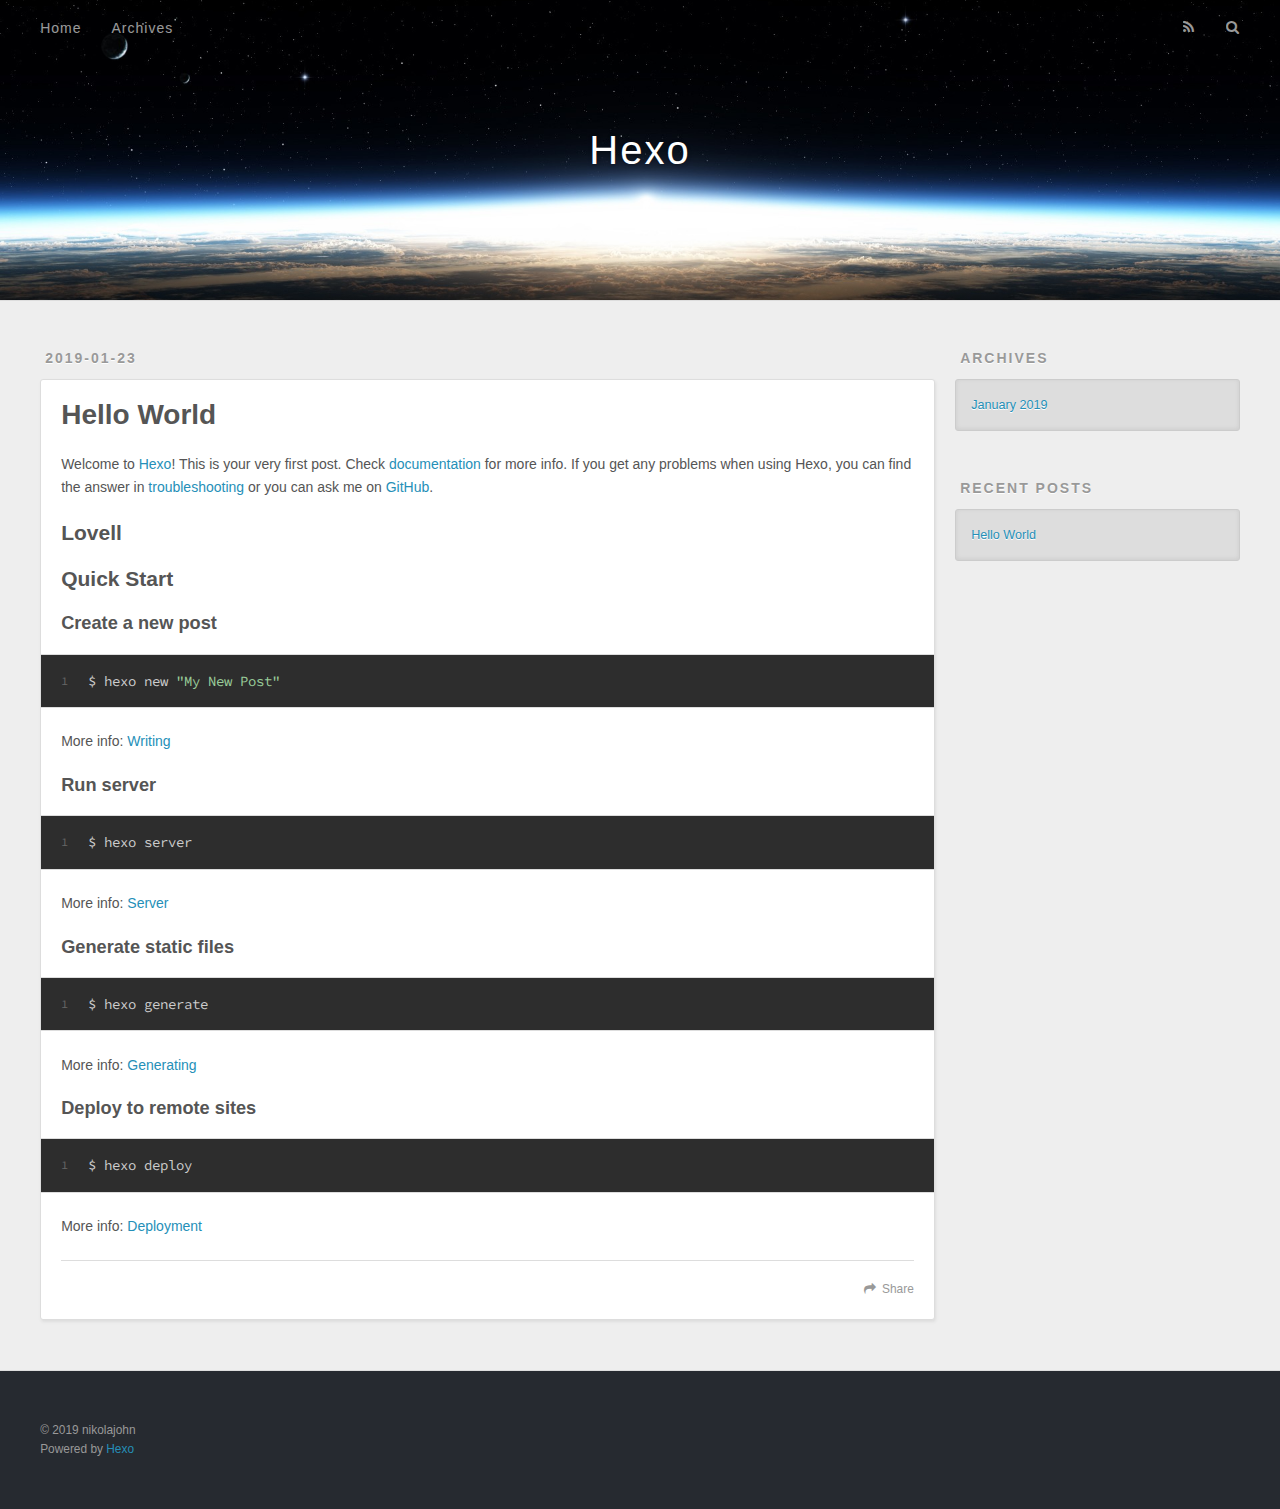
==== index.html @ e5c0f543 "Site updated: 2019-01-23 09:49:43" ====
<!DOCTYPE html>
<html>
<head><meta name="generator" content="Hexo 3.8.0">
  <meta charset="utf-8">
  

  
  <title>Hexo</title>
  <meta name="viewport" content="width=device-width, initial-scale=1, maximum-scale=1">
  <meta property="og:type" content="website">
<meta property="og:title" content="Hexo">
<meta property="og:url" content="http://nikolajohn.github.io/index.html">
<meta property="og:site_name" content="Hexo">
<meta property="og:locale" content="default">
<meta name="twitter:card" content="summary">
<meta name="twitter:title" content="Hexo">
  
    <link rel="alternate" href="/atom.xml" title="Hexo" type="application/atom+xml">
  
  
    <link rel="icon" href="/favicon.png">
  
  
    <link href="//fonts.googleapis.com/css?family=Source+Code+Pro" rel="stylesheet" type="text/css">
  
  <link rel="stylesheet" href="/css/style.css">
</head>
</html>
<body>
  <div id="container">
    <div id="wrap">
      <header id="header">
  <div id="banner"></div>
  <div id="header-outer" class="outer">
    <div id="header-title" class="inner">
      <h1 id="logo-wrap">
        <a href="/" id="logo">Hexo</a>
      </h1>
      
    </div>
    <div id="header-inner" class="inner">
      <nav id="main-nav">
        <a id="main-nav-toggle" class="nav-icon"></a>
        
          <a class="main-nav-link" href="/">Home</a>
        
          <a class="main-nav-link" href="/archives">Archives</a>
        
      </nav>
      <nav id="sub-nav">
        
          <a id="nav-rss-link" class="nav-icon" href="/atom.xml" title="RSS Feed"></a>
        
        <a id="nav-search-btn" class="nav-icon" title="Search"></a>
      </nav>
      <div id="search-form-wrap">
        <form action="//google.com/search" method="get" accept-charset="UTF-8" class="search-form"><input type="search" name="q" class="search-form-input" placeholder="Search"><button type="submit" class="search-form-submit">&#xF002;</button><input type="hidden" name="sitesearch" value="http://nikolajohn.github.io"></form>
      </div>
    </div>
  </div>
</header>
      <div class="outer">
        <section id="main">
  
    <article id="post-hello-world" class="article article-type-post" itemscope="" itemprop="blogPost">
  <div class="article-meta">
    <a href="/2019/01/23/hello-world/" class="article-date">
  <time datetime="2019-01-23T01:38:20.149Z" itemprop="datePublished">2019-01-23</time>
</a>
    
  </div>
  <div class="article-inner">
    
    
      <header class="article-header">
        
  
    <h1 itemprop="name">
      <a class="article-title" href="/2019/01/23/hello-world/">Hello World</a>
    </h1>
  

      </header>
    
    <div class="article-entry" itemprop="articleBody">
      
        <p>Welcome to <a href="https://hexo.io/" target="_blank" rel="noopener">Hexo</a>! This is your very first post. Check <a href="https://hexo.io/docs/" target="_blank" rel="noopener">documentation</a> for more info. If you get any problems when using Hexo, you can find the answer in <a href="https://hexo.io/docs/troubleshooting.html" target="_blank" rel="noopener">troubleshooting</a> or you can ask me on <a href="https://github.com/hexojs/hexo/issues" target="_blank" rel="noopener">GitHub</a>.</p>
<h2 id="Lovell"><a href="#Lovell" class="headerlink" title="Lovell"></a>Lovell</h2><h2 id="Quick-Start"><a href="#Quick-Start" class="headerlink" title="Quick Start"></a>Quick Start</h2><h3 id="Create-a-new-post"><a href="#Create-a-new-post" class="headerlink" title="Create a new post"></a>Create a new post</h3><figure class="highlight bash"><table><tr><td class="gutter"><pre><span class="line">1</span><br></pre></td><td class="code"><pre><span class="line">$ hexo new <span class="string">"My New Post"</span></span><br></pre></td></tr></table></figure>
<p>More info: <a href="https://hexo.io/docs/writing.html" target="_blank" rel="noopener">Writing</a></p>
<h3 id="Run-server"><a href="#Run-server" class="headerlink" title="Run server"></a>Run server</h3><figure class="highlight bash"><table><tr><td class="gutter"><pre><span class="line">1</span><br></pre></td><td class="code"><pre><span class="line">$ hexo server</span><br></pre></td></tr></table></figure>
<p>More info: <a href="https://hexo.io/docs/server.html" target="_blank" rel="noopener">Server</a></p>
<h3 id="Generate-static-files"><a href="#Generate-static-files" class="headerlink" title="Generate static files"></a>Generate static files</h3><figure class="highlight bash"><table><tr><td class="gutter"><pre><span class="line">1</span><br></pre></td><td class="code"><pre><span class="line">$ hexo generate</span><br></pre></td></tr></table></figure>
<p>More info: <a href="https://hexo.io/docs/generating.html" target="_blank" rel="noopener">Generating</a></p>
<h3 id="Deploy-to-remote-sites"><a href="#Deploy-to-remote-sites" class="headerlink" title="Deploy to remote sites"></a>Deploy to remote sites</h3><figure class="highlight bash"><table><tr><td class="gutter"><pre><span class="line">1</span><br></pre></td><td class="code"><pre><span class="line">$ hexo deploy</span><br></pre></td></tr></table></figure>
<p>More info: <a href="https://hexo.io/docs/deployment.html" target="_blank" rel="noopener">Deployment</a></p>

      
    </div>
    <footer class="article-footer">
      <a data-url="http://nikolajohn.github.io/2019/01/23/hello-world/" data-id="cjr8j3xph0000okriw67brr3j" class="article-share-link">Share</a>
      
      
    </footer>
  </div>
  
</article>


  


</section>
        
          <aside id="sidebar">
  
    

  
    

  
    
  
    
  <div class="widget-wrap">
    <h3 class="widget-title">Archives</h3>
    <div class="widget">
      <ul class="archive-list"><li class="archive-list-item"><a class="archive-list-link" href="/archives/2019/01/">January 2019</a></li></ul>
    </div>
  </div>


  
    
  <div class="widget-wrap">
    <h3 class="widget-title">Recent Posts</h3>
    <div class="widget">
      <ul>
        
          <li>
            <a href="/2019/01/23/hello-world/">Hello World</a>
          </li>
        
      </ul>
    </div>
  </div>

  
</aside>
        
      </div>
      <footer id="footer">
  
  <div class="outer">
    <div id="footer-info" class="inner">
      &copy; 2019 nikolajohn<br>
      Powered by <a href="http://hexo.io/" target="_blank">Hexo</a>
    </div>
  </div>
</footer>
    </div>
    <nav id="mobile-nav">
  
    <a href="/" class="mobile-nav-link">Home</a>
  
    <a href="/archives" class="mobile-nav-link">Archives</a>
  
</nav>
    

<script src="//ajax.googleapis.com/ajax/libs/jquery/2.0.3/jquery.min.js"></script>


  <link rel="stylesheet" href="/fancybox/jquery.fancybox.css">
  <script src="/fancybox/jquery.fancybox.pack.js"></script>


<script src="/js/script.js"></script>



  </div>
</body>
</html>
---- css/style.css ----
body {
  width: 100%;
}
body:before,
body:after {
  content: "";
  display: table;
}
body:after {
  clear: both;
}
html,
body,
div,
span,
applet,
object,
iframe,
h1,
h2,
h3,
h4,
h5,
h6,
p,
blockquote,
pre,
a,
abbr,
acronym,
address,
big,
cite,
code,
del,
dfn,
em,
img,
ins,
kbd,
q,
s,
samp,
small,
strike,
strong,
sub,
sup,
tt,
var,
dl,
dt,
dd,
ol,
ul,
li,
fieldset,
form,
label,
legend,
table,
caption,
tbody,
tfoot,
thead,
tr,
th,
td {
  margin: 0;
  padding: 0;
  border: 0;
  outline: 0;
  font-weight: inherit;
  font-style: inherit;
  font-family: inherit;
  font-size: 100%;
  vertical-align: baseline;
}
body {
  line-height: 1;
  color: #000;
  background: #fff;
}
ol,
ul {
  list-style: none;
}
table {
  border-collapse: separate;
  border-spacing: 0;
  vertical-align: middle;
}
caption,
th,
td {
  text-align: left;
  font-weight: normal;
  vertical-align: middle;
}
a img {
  border: none;
}
input,
button {
  margin: 0;
  padding: 0;
}
input::-moz-focus-inner,
button::-moz-focus-inner {
  border: 0;
  padding: 0;
}
@font-face {
  font-family: FontAwesome;
  font-style: normal;
  font-weight: normal;
  src: url("fonts/fontawesome-webfont.eot?v=#4.0.3");
  src: url("fonts/fontawesome-webfont.eot?#iefix&v=#4.0.3") format("embedded-opentype"), url("fonts/fontawesome-webfont.woff?v=#4.0.3") format("woff"), url("fonts/fontawesome-webfont.ttf?v=#4.0.3") format("truetype"), url("fonts/fontawesome-webfont.svg#fontawesomeregular?v=#4.0.3") format("svg");
}
html,
body,
#container {
  height: 100%;
}
body {
  background: #eee;
  font: 14px -apple-system, BlinkMacSystemFont, "Segoe UI", "Roboto", "Oxygen", "Ubuntu", "Cantarell", "Fira Sans", "Droid Sans", "Helvetica Neue", sans-serif;
  -webkit-text-size-adjust: 100%;
}
.outer {
  max-width: 1220px;
  margin: 0 auto;
  padding: 0 20px;
}
.outer:before,
.outer:after {
  content: "";
  display: table;
}
.outer:after {
  clear: both;
}
.inner {
  display: inline;
  float: left;
  width: 98.33333333333333%;
  margin: 0 0.833333333333333%;
}
.left,
.alignleft {
  float: left;
}
.right,
.alignright {
  float: right;
}
.clear {
  clear: both;
}
#container {
  position: relative;
}
.mobile-nav-on {
  overflow: hidden;
}
#wrap {
  height: 100%;
  width: 100%;
  position: absolute;
  top: 0;
  left: 0;
  -webkit-transition: 0.2s ease-out;
  -moz-transition: 0.2s ease-out;
  -ms-transition: 0.2s ease-out;
  transition: 0.2s ease-out;
  z-index: 1;
  background: #eee;
}
.mobile-nav-on #wrap {
  left: 280px;
}
@media screen and (min-width: 768px) {
  #main {
    display: inline;
    float: left;
    width: 73.33333333333333%;
    margin: 0 0.833333333333333%;
  }
}
.article-date,
.article-category-link,
.archive-year,
.widget-title {
  text-decoration: none;
  text-transform: uppercase;
  letter-spacing: 2px;
  color: #999;
  margin-bottom: 1em;
  margin-left: 5px;
  line-height: 1em;
  text-shadow: 0 1px #fff;
  font-weight: bold;
}
.article-inner,
.archive-article-inner {
  background: #fff;
  -webkit-box-shadow: 1px 2px 3px #ddd;
  box-shadow: 1px 2px 3px #ddd;
  border: 1px solid #ddd;
  border-radius: 3px;
}
.article-entry h1,
.widget h1 {
  font-size: 2em;
}
.article-entry h2,
.widget h2 {
  font-size: 1.5em;
}
.article-entry h3,
.widget h3 {
  font-size: 1.3em;
}
.article-entry h4,
.widget h4 {
  font-size: 1.2em;
}
.article-entry h5,
.widget h5 {
  font-size: 1em;
}
.article-entry h6,
.widget h6 {
  font-size: 1em;
  color: #999;
}
.article-entry hr,
.widget hr {
  border: 1px dashed #ddd;
}
.article-entry strong,
.widget strong {
  font-weight: bold;
}
.article-entry em,
.widget em,
.article-entry cite,
.widget cite {
  font-style: italic;
}
.article-entry sup,
.widget sup,
.article-entry sub,
.widget sub {
  font-size: 0.75em;
  line-height: 0;
  position: relative;
  vertical-align: baseline;
}
.article-entry sup,
.widget sup {
  top: -0.5em;
}
.article-entry sub,
.widget sub {
  bottom: -0.2em;
}
.article-entry small,
.widget small {
  font-size: 0.85em;
}
.article-entry acronym,
.widget acronym,
.article-entry abbr,
.widget abbr {
  border-bottom: 1px dotted;
}
.article-entry ul,
.widget ul,
.article-entry ol,
.widget ol,
.article-entry dl,
.widget dl {
  margin: 0 20px;
  line-height: 1.6em;
}
.article-entry ul ul,
.widget ul ul,
.article-entry ol ul,
.widget ol ul,
.article-entry ul ol,
.widget ul ol,
.article-entry ol ol,
.widget ol ol {
  margin-top: 0;
  margin-bottom: 0;
}
.article-entry ul,
.widget ul {
  list-style: disc;
}
.article-entry ol,
.widget ol {
  list-style: decimal;
}
.article-entry dt,
.widget dt {
  font-weight: bold;
}
#header {
  height: 300px;
  position: relative;
  border-bottom: 1px solid #ddd;
}
#header:before,
#header:after {
  content: "";
  position: absolute;
  left: 0;
  right: 0;
  height: 40px;
}
#header:before {
  top: 0;
  background: -webkit-linear-gradient(rgba(0,0,0,0.2), transparent);
  background: -moz-linear-gradient(rgba(0,0,0,0.2), transparent);
  background: -ms-linear-gradient(rgba(0,0,0,0.2), transparent);
  background: linear-gradient(rgba(0,0,0,0.2), transparent);
}
#header:after {
  bottom: 0;
  background: -webkit-linear-gradient(transparent, rgba(0,0,0,0.2));
  background: -moz-linear-gradient(transparent, rgba(0,0,0,0.2));
  background: -ms-linear-gradient(transparent, rgba(0,0,0,0.2));
  background: linear-gradient(transparent, rgba(0,0,0,0.2));
}
#header-outer {
  height: 100%;
  position: relative;
}
#header-inner {
  position: relative;
  overflow: hidden;
}
#banner {
  position: absolute;
  top: 0;
  left: 0;
  width: 100%;
  height: 100%;
  background: url("images/banner.jpg") center #000;
  -webkit-background-size: cover;
  -moz-background-size: cover;
  background-size: cover;
  z-index: -1;
}
#header-title {
  text-align: center;
  height: 40px;
  position: absolute;
  top: 50%;
  left: 0;
  margin-top: -20px;
}
#logo,
#subtitle {
  text-decoration: none;
  color: #fff;
  font-weight: 300;
  text-shadow: 0 1px 4px rgba(0,0,0,0.3);
}
#logo {
  font-size: 40px;
  line-height: 40px;
  letter-spacing: 2px;
}
#subtitle {
  font-size: 16px;
  line-height: 16px;
  letter-spacing: 1px;
}
#subtitle-wrap {
  margin-top: 16px;
}
#main-nav {
  float: left;
  margin-left: -15px;
}
.nav-icon,
.main-nav-link {
  float: left;
  color: #fff;
  opacity: 0.6;
  text-decoration: none;
  text-shadow: 0 1px rgba(0,0,0,0.2);
  -webkit-transition: opacity 0.2s;
  -moz-transition: opacity 0.2s;
  -ms-transition: opacity 0.2s;
  transition: opacity 0.2s;
  display: block;
  padding: 20px 15px;
}
.nav-icon:hover,
.main-nav-link:hover {
  opacity: 1;
}
.nav-icon {
  font-family: FontAwesome;
  text-align: center;
  font-size: 14px;
  width: 14px;
  height: 14px;
  padding: 20px 15px;
  position: relative;
  cursor: pointer;
}
.main-nav-link {
  font-weight: 300;
  letter-spacing: 1px;
}
@media screen and (max-width: 479px) {
  .main-nav-link {
    display: none;
  }
}
#main-nav-toggle {
  display: none;
}
#main-nav-toggle:before {
  content: "\f0c9";
}
@media screen and (max-width: 479px) {
  #main-nav-toggle {
    display: block;
  }
}
#sub-nav {
  float: right;
  margin-right: -15px;
}
#nav-rss-link:before {
  content: "\f09e";
}
#nav-search-btn:before {
  content: "\f002";
}
#search-form-wrap {
  position: absolute;
  top: 15px;
  width: 150px;
  height: 30px;
  right: -150px;
  opacity: 0;
  -webkit-transition: 0.2s ease-out;
  -moz-transition: 0.2s ease-out;
  -ms-transition: 0.2s ease-out;
  transition: 0.2s ease-out;
}
#search-form-wrap.on {
  opacity: 1;
  right: 0;
}
@media screen and (max-width: 479px) {
  #search-form-wrap {
    width: 100%;
    right: -100%;
  }
}
.search-form {
  position: absolute;
  top: 0;
  left: 0;
  right: 0;
  background: #fff;
  padding: 5px 15px;
  border-radius: 15px;
  -webkit-box-shadow: 0 0 10px rgba(0,0,0,0.3);
  box-shadow: 0 0 10px rgba(0,0,0,0.3);
}
.search-form-input {
  border: none;
  background: none;
  color: #555;
  width: 100%;
  font: 13px -apple-system, BlinkMacSystemFont, "Segoe UI", "Roboto", "Oxygen", "Ubuntu", "Cantarell", "Fira Sans", "Droid Sans", "Helvetica Neue", sans-serif;
  outline: none;
}
.search-form-input::-webkit-search-results-decoration,
.search-form-input::-webkit-search-cancel-button {
  -webkit-appearance: none;
}
.search-form-submit {
  position: absolute;
  top: 50%;
  right: 10px;
  margin-top: -7px;
  font: 13px FontAwesome;
  border: none;
  background: none;
  color: #bbb;
  cursor: pointer;
}
.search-form-submit:hover,
.search-form-submit:focus {
  color: #777;
}
.article {
  margin: 50px 0;
}
.article-inner {
  overflow: hidden;
}
.article-meta:before,
.article-meta:after {
  content: "";
  display: table;
}
.article-meta:after {
  clear: both;
}
.article-date {
  float: left;
}
.article-category {
  float: left;
  line-height: 1em;
  color: #ccc;
  text-shadow: 0 1px #fff;
  margin-left: 8px;
}
.article-category:before {
  content: "\2022";
}
.article-category-link {
  margin: 0 12px 1em;
}
.article-header {
  padding: 20px 20px 0;
}
.article-title {
  text-decoration: none;
  font-size: 2em;
  font-weight: bold;
  color: #555;
  line-height: 1.1em;
  -webkit-transition: color 0.2s;
  -moz-transition: color 0.2s;
  -ms-transition: color 0.2s;
  transition: color 0.2s;
}
a.article-title:hover {
  color: #258fb8;
}
.article-entry {
  color: #555;
  padding: 0 20px;
}
.article-entry:before,
.article-entry:after {
  content: "";
  display: table;
}
.article-entry:after {
  clear: both;
}
.article-entry p,
.article-entry table {
  line-height: 1.6em;
  margin: 1.6em 0;
}
.article-entry h1,
.article-entry h2,
.article-entry h3,
.article-entry h4,
.article-entry h5,
.article-entry h6 {
  font-weight: bold;
}
.article-entry h1,
.article-entry h2,
.article-entry h3,
.article-entry h4,
.article-entry h5,
.article-entry h6 {
  line-height: 1.1em;
  margin: 1.1em 0;
}
.article-entry a {
  color: #258fb8;
  text-decoration: none;
}
.article-entry a:hover {
  text-decoration: underline;
}
.article-entry ul,
.article-entry ol,
.article-entry dl {
  margin-top: 1.6em;
  margin-bottom: 1.6em;
}
.article-entry img,
.article-entry video {
  max-width: 100%;
  height: auto;
  display: block;
  margin: auto;
}
.article-entry iframe {
  border: none;
}
.article-entry table {
  width: 100%;
  border-collapse: collapse;
  border-spacing: 0;
}
.article-entry th {
  font-weight: bold;
  border-bottom: 3px solid #ddd;
  padding-bottom: 0.5em;
}
.article-entry td {
  border-bottom: 1px solid #ddd;
  padding: 10px 0;
}
.article-entry blockquote {
  font-family: Georgia, "Times New Roman", serif;
  font-size: 1.4em;
  margin: 1.6em 20px;
  text-align: center;
}
.article-entry blockquote footer {
  font-size: 14px;
  margin: 1.6em 0;
  font-family: -apple-system, BlinkMacSystemFont, "Segoe UI", "Roboto", "Oxygen", "Ubuntu", "Cantarell", "Fira Sans", "Droid Sans", "Helvetica Neue", sans-serif;
}
.article-entry blockquote footer cite:before {
  content: "—";
  padding: 0 0.5em;
}
.article-entry .pullquote {
  text-align: left;
  width: 45%;
  margin: 0;
}
.article-entry .pullquote.left {
  margin-left: 0.5em;
  margin-right: 1em;
}
.article-entry .pullquote.right {
  margin-right: 0.5em;
  margin-left: 1em;
}
.article-entry .caption {
  color: #999;
  display: block;
  font-size: 0.9em;
  margin-top: 0.5em;
  position: relative;
  text-align: center;
}
.article-entry .video-container {
  position: relative;
  padding-top: 56.25%;
  height: 0;
  overflow: hidden;
}
.article-entry .video-container iframe,
.article-entry .video-container object,
.article-entry .video-container embed {
  position: absolute;
  top: 0;
  left: 0;
  width: 100%;
  height: 100%;
  margin-top: 0;
}
.article-more-link a {
  display: inline-block;
  line-height: 1em;
  padding: 6px 15px;
  border-radius: 15px;
  background: #eee;
  color: #999;
  text-shadow: 0 1px #fff;
  text-decoration: none;
}
.article-more-link a:hover {
  background: #258fb8;
  color: #fff;
  text-decoration: none;
  text-shadow: 0 1px #1e7293;
}
.article-footer {
  font-size: 0.85em;
  line-height: 1.6em;
  border-top: 1px solid #ddd;
  padding-top: 1.6em;
  margin: 0 20px 20px;
}
.article-footer:before,
.article-footer:after {
  content: "";
  display: table;
}
.article-footer:after {
  clear: both;
}
.article-footer a {
  color: #999;
  text-decoration: none;
}
.article-footer a:hover {
  color: #555;
}
.article-tag-list-item {
  float: left;
  margin-right: 10px;
}
.article-tag-list-link:before {
  content: "#";
}
.article-comment-link {
  float: right;
}
.article-comment-link:before {
  content: "\f075";
  font-family: FontAwesome;
  padding-right: 8px;
}
.article-share-link {
  cursor: pointer;
  float: right;
  margin-left: 20px;
}
.article-share-link:before {
  content: "\f064";
  font-family: FontAwesome;
  padding-right: 6px;
}
#article-nav {
  position: relative;
}
#article-nav:before,
#article-nav:after {
  content: "";
  display: table;
}
#article-nav:after {
  clear: both;
}
@media screen and (min-width: 768px) {
  #article-nav {
    margin: 50px 0;
  }
  #article-nav:before {
    width: 8px;
    height: 8px;
    position: absolute;
    top: 50%;
    left: 50%;
    margin-top: -4px;
    margin-left: -4px;
    content: "";
    border-radius: 50%;
    background: #ddd;
    -webkit-box-shadow: 0 1px 2px #fff;
    box-shadow: 0 1px 2px #fff;
  }
}
.article-nav-link-wrap {
  text-decoration: none;
  text-shadow: 0 1px #fff;
  color: #999;
  -webkit-box-sizing: border-box;
  -moz-box-sizing: border-box;
  box-sizing: border-box;
  margin-top: 50px;
  text-align: center;
  display: block;
}
.article-nav-link-wrap:hover {
  color: #555;
}
@media screen and (min-width: 768px) {
  .article-nav-link-wrap {
    width: 50%;
    margin-top: 0;
  }
}
@media screen and (min-width: 768px) {
  #article-nav-newer {
    float: left;
    text-align: right;
    padding-right: 20px;
  }
}
@media screen and (min-width: 768px) {
  #article-nav-older {
    float: right;
    text-align: left;
    padding-left: 20px;
  }
}
.article-nav-caption {
  text-transform: uppercase;
  letter-spacing: 2px;
  color: #ddd;
  line-height: 1em;
  font-weight: bold;
}
#article-nav-newer .article-nav-caption {
  margin-right: -2px;
}
.article-nav-title {
  font-size: 0.85em;
  line-height: 1.6em;
  margin-top: 0.5em;
}
.article-share-box {
  position: absolute;
  display: none;
  background: #fff;
  -webkit-box-shadow: 1px 2px 10px rgba(0,0,0,0.2);
  box-shadow: 1px 2px 10px rgba(0,0,0,0.2);
  border-radius: 3px;
  margin-left: -145px;
  overflow: hidden;
  z-index: 1;
}
.article-share-box.on {
  display: block;
}
.article-share-input {
  width: 100%;
  background: none;
  -webkit-box-sizing: border-box;
  -moz-box-sizing: border-box;
  box-sizing: border-box;
  font: 14px -apple-system, BlinkMacSystemFont, "Segoe UI", "Roboto", "Oxygen", "Ubuntu", "Cantarell", "Fira Sans", "Droid Sans", "Helvetica Neue", sans-serif;
  padding: 0 15px;
  color: #555;
  outline: none;
  border: 1px solid #ddd;
  border-radius: 3px 3px 0 0;
  height: 36px;
  line-height: 36px;
}
.article-share-links {
  background: #eee;
}
.article-share-links:before,
.article-share-links:after {
  content: "";
  display: table;
}
.article-share-links:after {
  clear: both;
}
.article-share-twitter,
.article-share-facebook,
.article-share-pinterest,
.article-share-google {
  width: 50px;
  height: 36px;
  display: block;
  float: left;
  position: relative;
  color: #999;
  text-shadow: 0 1px #fff;
}
.article-share-twitter:before,
.article-share-facebook:before,
.article-share-pinterest:before,
.article-share-google:before {
  font-size: 20px;
  font-family: FontAwesome;
  width: 20px;
  height: 20px;
  position: absolute;
  top: 50%;
  left: 50%;
  margin-top: -10px;
  margin-left: -10px;
  text-align: center;
}
.article-share-twitter:hover,
.article-share-facebook:hover,
.article-share-pinterest:hover,
.article-share-google:hover {
  color: #fff;
}
.article-share-twitter:before {
  content: "\f099";
}
.article-share-twitter:hover {
  background: #00aced;
  text-shadow: 0 1px #008abe;
}
.article-share-facebook:before {
  content: "\f09a";
}
.article-share-facebook:hover {
  background: #3b5998;
  text-shadow: 0 1px #2f477a;
}
.article-share-pinterest:before {
  content: "\f0d2";
}
.article-share-pinterest:hover {
  background: #cb2027;
  text-shadow: 0 1px #a21a1f;
}
.article-share-google:before {
  content: "\f0d5";
}
.article-share-google:hover {
  background: #dd4b39;
  text-shadow: 0 1px #be3221;
}
.article-gallery {
  background: #000;
  position: relative;
}
.article-gallery-photos {
  position: relative;
  overflow: hidden;
}
.article-gallery-img {
  display: none;
  max-width: 100%;
}
.article-gallery-img:first-child {
  display: block;
}
.article-gallery-img.loaded {
  position: absolute;
  display: block;
}
.article-gallery-img img {
  display: block;
  max-width: 100%;
  margin: 0 auto;
}
#comments {
  background: #fff;
  -webkit-box-shadow: 1px 2px 3px #ddd;
  box-shadow: 1px 2px 3px #ddd;
  padding: 20px;
  border: 1px solid #ddd;
  border-radius: 3px;
  margin: 50px 0;
}
#comments a {
  color: #258fb8;
}
.archives-wrap {
  margin: 50px 0;
}
.archives:before,
.archives:after {
  content: "";
  display: table;
}
.archives:after {
  clear: both;
}
.archive-year-wrap {
  margin-bottom: 1em;
}
.archives {
  -webkit-column-gap: 10px;
  -moz-column-gap: 10px;
  column-gap: 10px;
}
@media screen and (min-width: 480px) and (max-width: 767px) {
  .archives {
    -webkit-column-count: 2;
    -moz-column-count: 2;
    column-count: 2;
  }
}
@media screen and (min-width: 768px) {
  .archives {
    -webkit-column-count: 3;
    -moz-column-count: 3;
    column-count: 3;
  }
}
.archive-article {
  -webkit-column-break-inside: avoid;
  page-break-inside: avoid;
  overflow: hidden;
  break-inside: avoid-column;
}
.archive-article-inner {
  padding: 10px;
  margin-bottom: 15px;
}
.archive-article-title {
  text-decoration: none;
  font-weight: bold;
  color: #555;
  -webkit-transition: color 0.2s;
  -moz-transition: color 0.2s;
  -ms-transition: color 0.2s;
  transition: color 0.2s;
  line-height: 1.6em;
}
.archive-article-title:hover {
  color: #258fb8;
}
.archive-article-footer {
  margin-top: 1em;
}
.archive-article-date {
  color: #999;
  text-decoration: none;
  font-size: 0.85em;
  line-height: 1em;
  margin-bottom: 0.5em;
  display: block;
}
#page-nav {
  margin: 50px auto;
  background: #fff;
  -webkit-box-shadow: 1px 2px 3px #ddd;
  box-shadow: 1px 2px 3px #ddd;
  border: 1px solid #ddd;
  border-radius: 3px;
  text-align: center;
  color: #999;
  overflow: hidden;
}
#page-nav:before,
#page-nav:after {
  content: "";
  display: table;
}
#page-nav:after {
  clear: both;
}
#page-nav a,
#page-nav span {
  padding: 10px 20px;
  line-height: 1;
  height: 2ex;
}
#page-nav a {
  color: #999;
  text-decoration: none;
}
#page-nav a:hover {
  background: #999;
  color: #fff;
}
#page-nav .prev {
  float: left;
}
#page-nav .next {
  float: right;
}
#page-nav .page-number {
  display: inline-block;
}
@media screen and (max-width: 479px) {
  #page-nav .page-number {
    display: none;
  }
}
#page-nav .current {
  color: #555;
  font-weight: bold;
}
#page-nav .space {
  color: #ddd;
}
#footer {
  background: #262a30;
  padding: 50px 0;
  border-top: 1px solid #ddd;
  color: #999;
}
#footer a {
  color: #258fb8;
  text-decoration: none;
}
#footer a:hover {
  text-decoration: underline;
}
#footer-info {
  line-height: 1.6em;
  font-size: 0.85em;
}
.article-entry pre,
.article-entry .highlight {
  background: #2d2d2d;
  margin: 0 -20px;
  padding: 15px 20px;
  border-style: solid;
  border-color: #ddd;
  border-width: 1px 0;
  overflow: auto;
  color: #ccc;
  line-height: 22.400000000000002px;
}
.article-entry .highlight .gutter pre,
.article-entry .gist .gist-file .gist-data .line-numbers {
  color: #666;
  font-size: 0.85em;
}
.article-entry pre,
.article-entry code {
  font-family: "Source Code Pro", Consolas, Monaco, Menlo, Consolas, monospace;
}
.article-entry code {
  background: #eee;
  text-shadow: 0 1px #fff;
  padding: 0 0.3em;
}
.article-entry pre code {
  background: none;
  text-shadow: none;
  padding: 0;
}
.article-entry .highlight pre {
  border: none;
  margin: 0;
  padding: 0;
}
.article-entry .highlight table {
  margin: 0;
  width: auto;
}
.article-entry .highlight td {
  border: none;
  padding: 0;
}
.article-entry .highlight figcaption {
  font-size: 0.85em;
  color: #999;
  line-height: 1em;
  margin-bottom: 1em;
}
.article-entry .highlight figcaption:before,
.article-entry .highlight figcaption:after {
  content: "";
  display: table;
}
.article-entry .highlight figcaption:after {
  clear: both;
}
.article-entry .highlight figcaption a {
  float: right;
}
.article-entry .highlight .gutter pre {
  text-align: right;
  padding-right: 20px;
}
.article-entry .highlight .line {
  height: 22.400000000000002px;
}
.article-entry .highlight .line.marked {
  background: #515151;
}
.article-entry .gist {
  margin: 0 -20px;
  border-style: solid;
  border-color: #ddd;
  border-width: 1px 0;
  background: #2d2d2d;
  padding: 15px 20px 15px 0;
}
.article-entry .gist .gist-file {
  border: none;
  font-family: "Source Code Pro", Consolas, Monaco, Menlo, Consolas, monospace;
  margin: 0;
}
.article-entry .gist .gist-file .gist-data {
  background: none;
  border: none;
}
.article-entry .gist .gist-file .gist-data .line-numbers {
  background: none;
  border: none;
  padding: 0 20px 0 0;
}
.article-entry .gist .gist-file .gist-data .line-data {
  padding: 0 !important;
}
.article-entry .gist .gist-file .highlight {
  margin: 0;
  padding: 0;
  border: none;
}
.article-entry .gist .gist-file .gist-meta {
  background: #2d2d2d;
  color: #999;
  font: 0.85em -apple-system, BlinkMacSystemFont, "Segoe UI", "Roboto", "Oxygen", "Ubuntu", "Cantarell", "Fira Sans", "Droid Sans", "Helvetica Neue", sans-serif;
  text-shadow: 0 0;
  padding: 0;
  margin-top: 1em;
  margin-left: 20px;
}
.article-entry .gist .gist-file .gist-meta a {
  color: #258fb8;
  font-weight: normal;
}
.article-entry .gist .gist-file .gist-meta a:hover {
  text-decoration: underline;
}
pre .comment,
pre .title {
  color: #999;
}
pre .variable,
pre .attribute,
pre .tag,
pre .regexp,
pre .ruby .constant,
pre .xml .tag .title,
pre .xml .pi,
pre .xml .doctype,
pre .html .doctype,
pre .css .id,
pre .css .class,
pre .css .pseudo {
  color: #f2777a;
}
pre .number,
pre .preprocessor,
pre .built_in,
pre .literal,
pre .params,
pre .constant {
  color: #f99157;
}
pre .class,
pre .ruby .class .title,
pre .css .rules .attribute {
  color: #9c9;
}
pre .string,
pre .value,
pre .inheritance,
pre .header,
pre .ruby .symbol,
pre .xml .cdata {
  color: #9c9;
}
pre .css .hexcolor {
  color: #6cc;
}
pre .function,
pre .python .decorator,
pre .python .title,
pre .ruby .function .title,
pre .ruby .title .keyword,
pre .perl .sub,
pre .javascript .title,
pre .coffeescript .title {
  color: #69c;
}
pre .keyword,
pre .javascript .function {
  color: #c9c;
}
@media screen and (max-width: 479px) {
  #mobile-nav {
    position: absolute;
    top: 0;
    left: 0;
    width: 280px;
    height: 100%;
    background: #191919;
    border-right: 1px solid #fff;
  }
}
@media screen and (max-width: 479px) {
  .mobile-nav-link {
    display: block;
    color: #999;
    text-decoration: none;
    padding: 15px 20px;
    font-weight: bold;
  }
  .mobile-nav-link:hover {
    color: #fff;
  }
}
@media screen and (min-width: 768px) {
  #sidebar {
    display: inline;
    float: left;
    width: 23.333333333333332%;
    margin: 0 0.833333333333333%;
  }
}
.widget-wrap {
  margin: 50px 0;
}
.widget {
  color: #777;
  text-shadow: 0 1px #fff;
  background: #ddd;
  -webkit-box-shadow: 0 -1px 4px #ccc inset;
  box-shadow: 0 -1px 4px #ccc inset;
  border: 1px solid #ccc;
  padding: 15px;
  border-radius: 3px;
}
.widget a {
  color: #258fb8;
  text-decoration: none;
}
.widget a:hover {
  text-decoration: underline;
}
.widget ul ul,
.widget ol ul,
.widget dl ul,
.widget ul ol,
.widget ol ol,
.widget dl ol,
.widget ul dl,
.widget ol dl,
.widget dl dl {
  margin-left: 15px;
  list-style: disc;
}
.widget {
  line-height: 1.6em;
  word-wrap: break-word;
  font-size: 0.9em;
}
.widget ul,
.widget ol {
  list-style: none;
  margin: 0;
}
.widget ul ul,
.widget ol ul,
.widget ul ol,
.widget ol ol {
  margin: 0 20px;
}
.widget ul ul,
.widget ol ul {
  list-style: disc;
}
.widget ul ol,
.widget ol ol {
  list-style: decimal;
}
.category-list-count,
.tag-list-count,
.archive-list-count {
  padding-left: 5px;
  color: #999;
  font-size: 0.85em;
}
.category-list-count:before,
.tag-list-count:before,
.archive-list-count:before {
  content: "(";
}
.category-list-count:after,
.tag-list-count:after,
.archive-list-count:after {
  content: ")";
}
.tagcloud a {
  margin-right: 5px;
  display: inline-block;
}
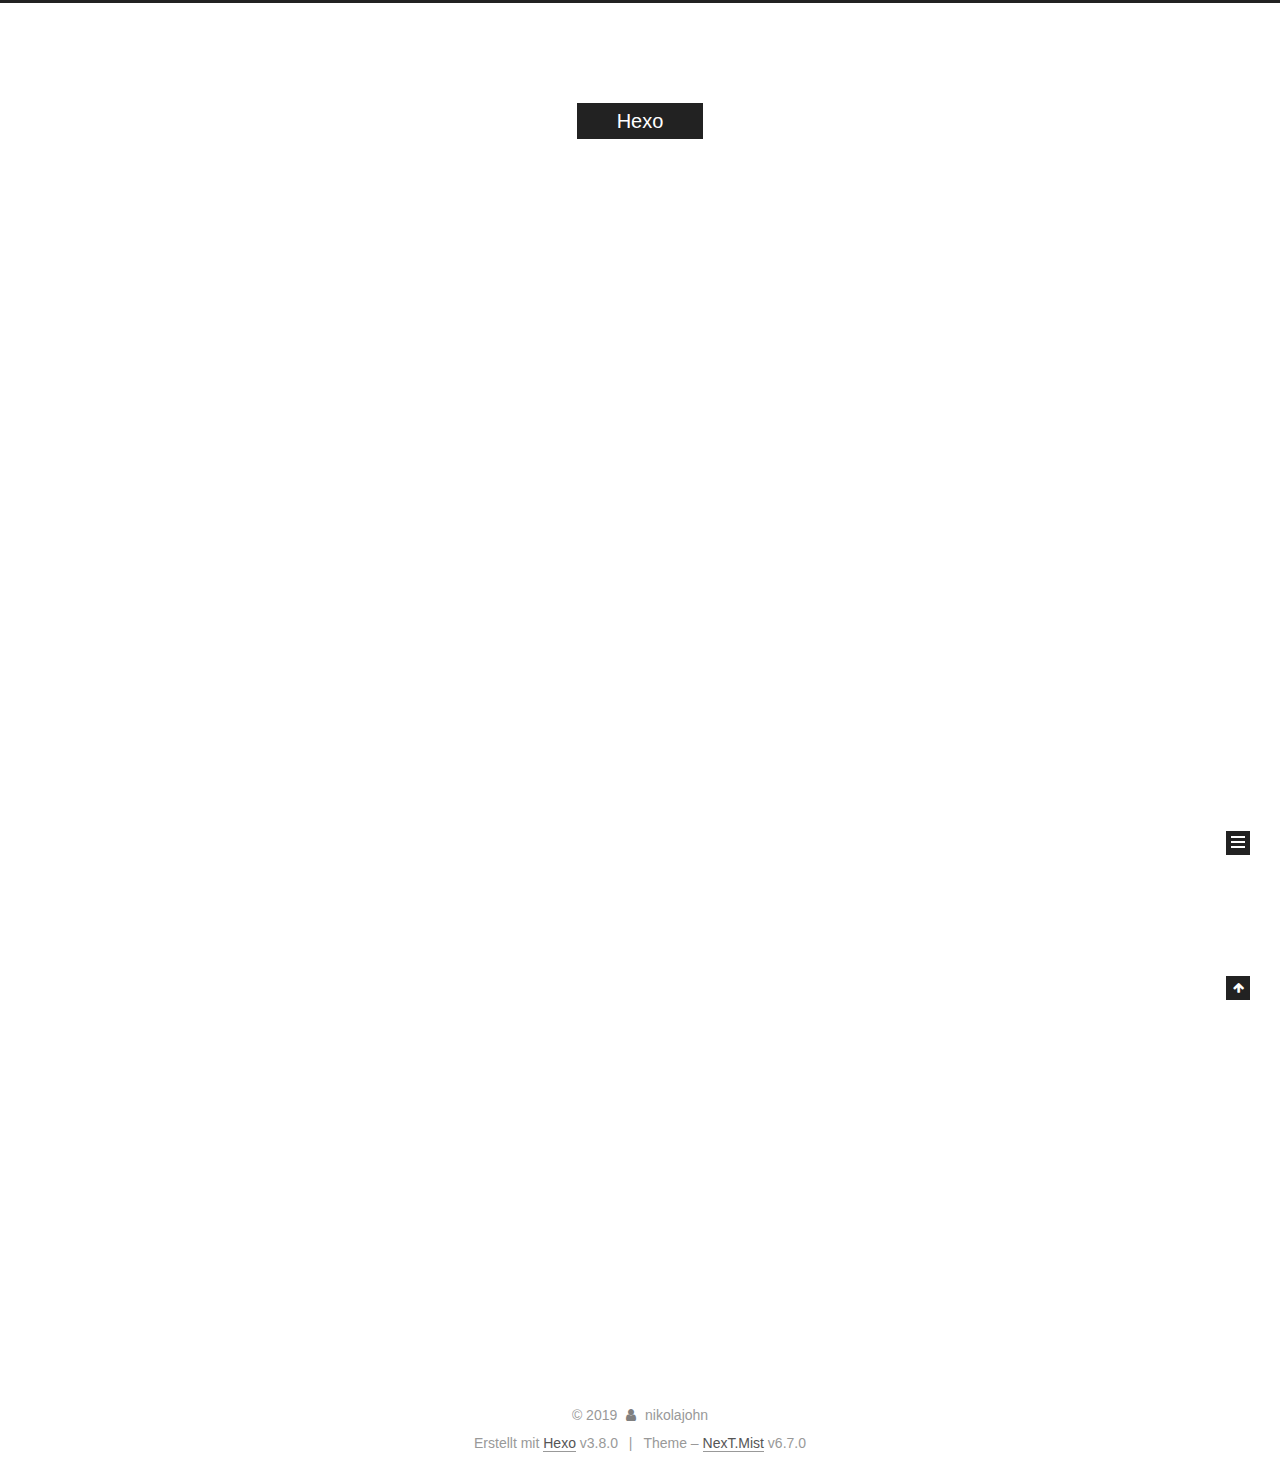
==== commit a88e219a: "Site updated: 2019-01-23 10:15:36" ====
--- a/index.html
+++ b/index.html
@@ -1,12 +1,101 @@
 <!DOCTYPE html>
-<html>
+
+
+
+
+
+
+
+
+
+
+
+
+  
+
+
+<html class="theme-next mist use-motion" lang="">
 <head><meta name="generator" content="Hexo 3.8.0">
-  <meta charset="utf-8">
-  
-
-  
-  <title>Hexo</title>
-  <meta name="viewport" content="width=device-width, initial-scale=1, maximum-scale=1">
+  <meta charset="UTF-8">
+<meta http-equiv="X-UA-Compatible" content="IE=edge">
+<meta name="viewport" content="width=device-width, initial-scale=1, maximum-scale=2">
+<meta name="theme-color" content="#222">
+
+
+
+
+
+
+
+
+
+
+
+
+
+
+
+
+
+
+
+
+
+
+
+
+
+
+<link rel="stylesheet" href="/lib/font-awesome/css/font-awesome.min.css?v=4.6.2">
+
+<link rel="stylesheet" href="/css/main.css?v=6.7.0">
+
+
+  <link rel="apple-touch-icon" sizes="180x180" href="/images/apple-touch-icon-next.png?v=6.7.0">
+
+
+  <link rel="icon" type="image/png" sizes="32x32" href="/images/favicon-32x32-next.png?v=6.7.0">
+
+
+  <link rel="icon" type="image/png" sizes="16x16" href="/images/favicon-16x16-next.png?v=6.7.0">
+
+
+  <link rel="mask-icon" href="/images/logo.svg?v=6.7.0" color="#222">
+
+
+
+
+
+
+
+<script id="hexo.configurations">
+  var NexT = window.NexT || {};
+  var CONFIG = {
+    root: '/',
+    scheme: 'Mist',
+    version: '6.7.0',
+    sidebar: {"position":"left","display":"post","offset":12,"b2t":false,"scrollpercent":false,"onmobile":false},
+    fancybox: false,
+    fastclick: false,
+    lazyload: false,
+    tabs: true,
+    motion: {"enable":true,"async":false,"transition":{"post_block":"fadeIn","post_header":"slideDownIn","post_body":"slideDownIn","coll_header":"slideLeftIn","sidebar":"slideUpIn"}},
+    algolia: {
+      applicationID: '',
+      apiKey: '',
+      indexName: '',
+      hits: {"per_page":10},
+      labels: {"input_placeholder":"Search for Posts","hits_empty":"We didn't find any results for the search: ${query}","hits_stats":"${hits} results found in ${time} ms"}
+    }
+  };
+</script>
+
+
+  
+
+
+
+
   <meta property="og:type" content="website">
 <meta property="og:title" content="Hexo">
 <meta property="og:url" content="http://nikolajohn.github.io/index.html">
@@ -14,77 +103,274 @@
 <meta property="og:locale" content="default">
 <meta name="twitter:card" content="summary">
 <meta name="twitter:title" content="Hexo">
-  
-    <link rel="alternate" href="/atom.xml" title="Hexo" type="application/atom+xml">
-  
-  
-    <link rel="icon" href="/favicon.png">
-  
-  
-    <link href="//fonts.googleapis.com/css?family=Source+Code+Pro" rel="stylesheet" type="text/css">
-  
-  <link rel="stylesheet" href="/css/style.css">
+
+
+
+
+
+
+  <link rel="canonical" href="http://nikolajohn.github.io/">
+
+
+
+<script id="page.configurations">
+  CONFIG.page = {
+    sidebar: "",
+  };
+</script>
+
+  <title>Hexo</title>
+  
+
+
+
+
+
+
+
+
+
+
+
+
+  <noscript>
+  <style>
+  .use-motion .motion-element,
+  .use-motion .brand,
+  .use-motion .menu-item,
+  .sidebar-inner,
+  .use-motion .post-block,
+  .use-motion .pagination,
+  .use-motion .comments,
+  .use-motion .post-header,
+  .use-motion .post-body,
+  .use-motion .collection-title { opacity: initial; }
+
+  .use-motion .logo,
+  .use-motion .site-title,
+  .use-motion .site-subtitle {
+    opacity: initial;
+    top: initial;
+  }
+
+  .use-motion .logo-line-before i { left: initial; }
+  .use-motion .logo-line-after i { right: initial; }
+  </style>
+</noscript>
+
 </head>
-</html>
-<body>
-  <div id="container">
-    <div id="wrap">
-      <header id="header">
-  <div id="banner"></div>
-  <div id="header-outer" class="outer">
-    <div id="header-title" class="inner">
-      <h1 id="logo-wrap">
-        <a href="/" id="logo">Hexo</a>
-      </h1>
-      
+
+<body itemscope="" itemtype="http://schema.org/WebPage" lang="default">
+
+  
+  
+    
+  
+
+  <div class="container sidebar-position-left 
+  page-home">
+    <div class="headband"></div>
+
+    <header id="header" class="header" itemscope="" itemtype="http://schema.org/WPHeader">
+      <div class="header-inner"><div class="site-brand-wrapper">
+  <div class="site-meta">
+    
+
+    <div class="custom-logo-site-title">
+      <a href="/" class="brand" rel="start">
+        <span class="logo-line-before"><i></i></span>
+        <span class="site-title">Hexo</span>
+        <span class="logo-line-after"><i></i></span>
+      </a>
     </div>
-    <div id="header-inner" class="inner">
-      <nav id="main-nav">
-        <a id="main-nav-toggle" class="nav-icon"></a>
-        
-          <a class="main-nav-link" href="/">Home</a>
-        
-          <a class="main-nav-link" href="/archives">Archives</a>
-        
-      </nav>
-      <nav id="sub-nav">
-        
-          <a id="nav-rss-link" class="nav-icon" href="/atom.xml" title="RSS Feed"></a>
-        
-        <a id="nav-search-btn" class="nav-icon" title="Search"></a>
-      </nav>
-      <div id="search-form-wrap">
-        <form action="//google.com/search" method="get" accept-charset="UTF-8" class="search-form"><input type="search" name="q" class="search-form-input" placeholder="Search"><button type="submit" class="search-form-submit">&#xF002;</button><input type="hidden" name="sitesearch" value="http://nikolajohn.github.io"></form>
-      </div>
-    </div>
+    
+    
   </div>
-</header>
-      <div class="outer">
-        <section id="main">
-  
-    <article id="post-hello-world" class="article article-type-post" itemscope="" itemprop="blogPost">
-  <div class="article-meta">
-    <a href="/2019/01/23/hello-world/" class="article-date">
-  <time datetime="2019-01-23T01:38:20.149Z" itemprop="datePublished">2019-01-23</time>
-</a>
-    
+
+  <div class="site-nav-toggle">
+    <button aria-label="Toggle navigation bar">
+      <span class="btn-bar"></span>
+      <span class="btn-bar"></span>
+      <span class="btn-bar"></span>
+    </button>
   </div>
-  <div class="article-inner">
-    
-    
-      <header class="article-header">
-        
-  
-    <h1 itemprop="name">
-      <a class="article-title" href="/2019/01/23/hello-world/">Hello World</a>
-    </h1>
-  
-
+</div>
+
+
+
+<nav class="site-nav">
+  
+    <ul id="menu" class="menu">
+      
+        
+        
+        
+          
+          <li class="menu-item menu-item-home menu-item-active">
+
+    
+    
+    
+      
+    
+
+    
+
+    <a href="/" rel="section"><i class="menu-item-icon fa fa-fw fa-home"></i> <br>Startseite</a>
+
+  </li>
+        
+        
+        
+          
+          <li class="menu-item menu-item-archives">
+
+    
+    
+    
+      
+    
+
+    
+
+    <a href="/archives/" rel="section"><i class="menu-item-icon fa fa-fw fa-archive"></i> <br>Archiv</a>
+
+  </li>
+
+      
+      
+    </ul>
+  
+
+  
+    
+
+  
+
+  
+</nav>
+
+
+
+  
+
+
+
+</div>
+    </header>
+
+    
+
+
+    <main id="main" class="main">
+      <div class="main-inner">
+        <div class="content-wrap">
+          
+          <div id="content" class="content">
+            
+  <section id="posts" class="posts-expand">
+    
+      
+
+  
+
+  
+  
+  
+
+  
+
+  <article class="post post-type-normal" itemscope="" itemtype="http://schema.org/Article">
+  
+  
+  
+  <div class="post-block">
+    <link itemprop="mainEntityOfPage" href="http://nikolajohn.github.io/2019/01/23/hello-world/">
+
+    <span hidden itemprop="author" itemscope="" itemtype="http://schema.org/Person">
+      <meta itemprop="name" content="nikolajohn">
+      <meta itemprop="description" content="">
+      <meta itemprop="image" content="/images/avatar.gif">
+    </span>
+
+    <span hidden itemprop="publisher" itemscope="" itemtype="http://schema.org/Organization">
+      <meta itemprop="name" content="Hexo">
+    </span>
+
+    
+      <header class="post-header">
+
+        
+        
+          <h1 class="post-title" itemprop="name headline">
+                
+                
+                <a href="/2019/01/23/hello-world/" class="post-title-link" itemprop="url">Hello World</a>
+              
+            
+          </h1>
+        
+
+        <div class="post-meta">
+          <span class="post-time">
+
+            
+            
+            
+
+            
+              <span class="post-meta-item-icon">
+                <i class="fa fa-calendar-o"></i>
+              </span>
+              
+                <span class="post-meta-item-text">Veröffentlicht am</span>
+              
+
+              
+                
+              
+
+              <time title="Post created: 2019-01-23 09:38:20 / Updated at: 09:43:28" itemprop="dateCreated datePublished" datetime="2019-01-23T09:38:20+08:00">2019-01-23</time>
+            
+
+            
+              
+
+              
+            
+          </span>
+
+          
+
+          
+            
+          
+
+          
+          
+
+          
+
+          
+
+          
+
+        </div>
       </header>
     
-    <div class="article-entry" itemprop="articleBody">
-      
-        <p>Welcome to <a href="https://hexo.io/" target="_blank" rel="noopener">Hexo</a>! This is your very first post. Check <a href="https://hexo.io/docs/" target="_blank" rel="noopener">documentation</a> for more info. If you get any problems when using Hexo, you can find the answer in <a href="https://hexo.io/docs/troubleshooting.html" target="_blank" rel="noopener">troubleshooting</a> or you can ask me on <a href="https://github.com/hexojs/hexo/issues" target="_blank" rel="noopener">GitHub</a>.</p>
+
+    
+    
+    
+    <div class="post-body" itemprop="articleBody">
+
+      
+      
+
+      
+        
+          
+            <p>Welcome to <a href="https://hexo.io/" target="_blank" rel="noopener">Hexo</a>! This is your very first post. Check <a href="https://hexo.io/docs/" target="_blank" rel="noopener">documentation</a> for more info. If you get any problems when using Hexo, you can find the answer in <a href="https://hexo.io/docs/troubleshooting.html" target="_blank" rel="noopener">troubleshooting</a> or you can ask me on <a href="https://github.com/hexojs/hexo/issues" target="_blank" rel="noopener">GitHub</a>.</p>
 <h2 id="Lovell"><a href="#Lovell" class="headerlink" title="Lovell"></a>Lovell</h2><h2 id="Quick-Start"><a href="#Quick-Start" class="headerlink" title="Quick Start"></a>Quick Start</h2><h3 id="Create-a-new-post"><a href="#Create-a-new-post" class="headerlink" title="Create a new post"></a>Create a new post</h3><figure class="highlight bash"><table><tr><td class="gutter"><pre><span class="line">1</span><br></pre></td><td class="code"><pre><span class="line">$ hexo new <span class="string">"My New Post"</span></span><br></pre></td></tr></table></figure>
 <p>More info: <a href="https://hexo.io/docs/writing.html" target="_blank" rel="noopener">Writing</a></p>
 <h3 id="Run-server"><a href="#Run-server" class="headerlink" title="Run server"></a>Run server</h3><figure class="highlight bash"><table><tr><td class="gutter"><pre><span class="line">1</span><br></pre></td><td class="code"><pre><span class="line">$ hexo server</span><br></pre></td></tr></table></figure>
@@ -94,91 +380,295 @@
 <h3 id="Deploy-to-remote-sites"><a href="#Deploy-to-remote-sites" class="headerlink" title="Deploy to remote sites"></a>Deploy to remote sites</h3><figure class="highlight bash"><table><tr><td class="gutter"><pre><span class="line">1</span><br></pre></td><td class="code"><pre><span class="line">$ hexo deploy</span><br></pre></td></tr></table></figure>
 <p>More info: <a href="https://hexo.io/docs/deployment.html" target="_blank" rel="noopener">Deployment</a></p>
 
+          
+        
       
     </div>
-    <footer class="article-footer">
-      <a data-url="http://nikolajohn.github.io/2019/01/23/hello-world/" data-id="cjr8j3xph0000okriw67brr3j" class="article-share-link">Share</a>
-      
+
+    
+
+    
+    
+    
+
+    
+
+    
+      
+    
+    
+
+    
+
+    <footer class="post-footer">
+      
+
+      
+
+      
+
+      
+      
+        <div class="post-eof"></div>
       
     </footer>
   </div>
   
-</article>
-
-
-  
-
-
-</section>
-        
-          <aside id="sidebar">
-  
-    
-
-  
-    
-
-  
-    
-  
-    
-  <div class="widget-wrap">
-    <h3 class="widget-title">Archives</h3>
-    <div class="widget">
-      <ul class="archive-list"><li class="archive-list-item"><a class="archive-list-link" href="/archives/2019/01/">January 2019</a></li></ul>
+  
+  
+  </article>
+
+
+    
+  </section>
+
+  
+
+
+          </div>
+          
+
+        </div>
+        
+          
+  
+  <div class="sidebar-toggle">
+    <div class="sidebar-toggle-line-wrap">
+      <span class="sidebar-toggle-line sidebar-toggle-line-first"></span>
+      <span class="sidebar-toggle-line sidebar-toggle-line-middle"></span>
+      <span class="sidebar-toggle-line sidebar-toggle-line-last"></span>
     </div>
   </div>
 
-
-  
-    
-  <div class="widget-wrap">
-    <h3 class="widget-title">Recent Posts</h3>
-    <div class="widget">
-      <ul>
-        
-          <li>
-            <a href="/2019/01/23/hello-world/">Hello World</a>
-          </li>
-        
-      </ul>
+  <aside id="sidebar" class="sidebar">
+    
+    <div class="sidebar-inner">
+
+      
+
+      
+
+      <div class="site-overview-wrap sidebar-panel sidebar-panel-active">
+        <div class="site-overview">
+          <div class="site-author motion-element" itemprop="author" itemscope="" itemtype="http://schema.org/Person">
+            
+              <p class="site-author-name" itemprop="name">nikolajohn</p>
+              <p class="site-description motion-element" itemprop="description"></p>
+          </div>
+
+          
+            <nav class="site-state motion-element">
+              
+                <div class="site-state-item site-state-posts">
+                
+                  <a href="/archives/">
+                
+                    <span class="site-state-item-count">1</span>
+                    <span class="site-state-item-name">Artikel</span>
+                  </a>
+                </div>
+              
+
+              
+
+              
+            </nav>
+          
+
+          
+
+          
+
+          
+
+          
+          
+
+          
+            
+          
+          
+
+        </div>
+      </div>
+
+      
+
+      
+
     </div>
+  </aside>
+
+
+        
+      </div>
+    </main>
+
+    <footer id="footer" class="footer">
+      <div class="footer-inner">
+        <div class="copyright">&copy; <span itemprop="copyrightYear">2019</span>
+  <span class="with-love" id="animate">
+    <i class="fa fa-user"></i>
+  </span>
+  <span class="author" itemprop="copyrightHolder">nikolajohn</span>
+
+  
+
+  
+</div>
+
+
+  <div class="powered-by">Erstellt mit  <a href="https://hexo.io" class="theme-link" rel="noopener" target="_blank">Hexo</a> v3.8.0</div>
+
+
+
+  <span class="post-meta-divider">|</span>
+
+
+
+  <div class="theme-info">Theme – <a href="https://theme-next.org" class="theme-link" rel="noopener" target="_blank">NexT.Mist</a> v6.7.0</div>
+
+
+
+
+        
+
+
+
+
+
+
+
+
+        
+      </div>
+    </footer>
+
+    
+      <div class="back-to-top">
+        <i class="fa fa-arrow-up"></i>
+        
+      </div>
+    
+
+    
+
+    
+
+    
   </div>
 
   
-</aside>
-        
-      </div>
-      <footer id="footer">
-  
-  <div class="outer">
-    <div id="footer-info" class="inner">
-      &copy; 2019 nikolajohn<br>
-      Powered by <a href="http://hexo.io/" target="_blank">Hexo</a>
-    </div>
-  </div>
-</footer>
-    </div>
-    <nav id="mobile-nav">
-  
-    <a href="/" class="mobile-nav-link">Home</a>
-  
-    <a href="/archives" class="mobile-nav-link">Archives</a>
-  
-</nav>
-    
-
-<script src="//ajax.googleapis.com/ajax/libs/jquery/2.0.3/jquery.min.js"></script>
-
-
-  <link rel="stylesheet" href="/fancybox/jquery.fancybox.css">
-  <script src="/fancybox/jquery.fancybox.pack.js"></script>
-
-
-<script src="/js/script.js"></script>
-
-
-
-  </div>
+
+<script>
+  if (Object.prototype.toString.call(window.Promise) !== '[object Function]') {
+    window.Promise = null;
+  }
+</script>
+
+
+
+
+
+
+
+
+
+
+
+
+
+
+
+
+
+
+
+
+
+
+
+
+
+
+  
+  <script src="/lib/jquery/index.js?v=2.1.3"></script>
+
+  
+  <script src="/lib/velocity/velocity.min.js?v=1.2.1"></script>
+
+  
+  <script src="/lib/velocity/velocity.ui.min.js?v=1.2.1"></script>
+
+
+  
+
+
+  <script src="/js/src/utils.js?v=6.7.0"></script>
+
+  <script src="/js/src/motion.js?v=6.7.0"></script>
+
+
+
+  
+  
+
+  
+
+  
+
+
+  <script src="/js/src/bootstrap.js?v=6.7.0"></script>
+
+
+
+  
+
+
+
+  
+
+
+
+
+
+
+
+
+
+
+
+  
+
+
+
+
+
+  
+
+  
+
+  
+
+  
+
+  
+
+  
+
+  
+
+  
+
+  
+
+  
+
+  
+
+  
+
+  
+
 </body>
-</html>+</html>
--- a/css/main.css
+++ b/css/main.css
@@ -0,0 +1,2649 @@
+/* normalize.css v3.0.2 | MIT License | git.io/normalize */
+html {
+  font-family: sans-serif; /* 1 */
+  -ms-text-size-adjust: 100%; /* 2 */
+  -webkit-text-size-adjust: 100%; /* 2 */
+}
+body {
+  margin: 0;
+}
+article,
+aside,
+details,
+figcaption,
+figure,
+footer,
+header,
+hgroup,
+main,
+menu,
+nav,
+section,
+summary {
+  display: block;
+}
+audio,
+canvas,
+progress,
+video {
+  display: inline-block; /* 1 */
+  vertical-align: baseline; /* 2 */
+}
+audio:not([controls]) {
+  display: none;
+  height: 0;
+}
+[hidden],
+template {
+  display: none;
+}
+a {
+  background-color: transparent;
+}
+a:active,
+a:hover {
+  outline: 0;
+}
+abbr[title] {
+  border-bottom: 1px dotted;
+}
+b,
+strong {
+  font-weight: bold;
+}
+dfn {
+  font-style: italic;
+}
+h1 {
+  font-size: 2em;
+  margin: 0.67em 0;
+}
+mark {
+  background: #ff0;
+  color: #000;
+}
+small {
+  font-size: 80%;
+}
+sub,
+sup {
+  font-size: 75%;
+  line-height: 0;
+  position: relative;
+  vertical-align: baseline;
+}
+sup {
+  top: -0.5em;
+}
+sub {
+  bottom: -0.25em;
+}
+img {
+  border: 0;
+}
+svg:not(:root) {
+  overflow: hidden;
+}
+figure {
+  margin: 1em 40px;
+}
+hr {
+  -moz-box-sizing: content-box;
+  box-sizing: content-box;
+  height: 0;
+}
+pre {
+  overflow: auto;
+}
+code,
+kbd,
+pre,
+samp {
+  font-family: monospace, monospace;
+  font-size: 1em;
+}
+button,
+input,
+optgroup,
+select,
+textarea {
+  color: inherit; /* 1 */
+  font: inherit; /* 2 */
+  margin: 0; /* 3 */
+}
+button {
+  overflow: visible;
+}
+button,
+select {
+  text-transform: none;
+}
+button,
+html input[type="button"],
+input[type="reset"],
+input[type="submit"] {
+  -webkit-appearance: button; /* 2 */
+  cursor: pointer; /* 3 */
+}
+button[disabled],
+html input[disabled] {
+  cursor: default;
+}
+button::-moz-focus-inner,
+input::-moz-focus-inner {
+  border: 0;
+  padding: 0;
+}
+input {
+  line-height: normal;
+}
+input[type="checkbox"],
+input[type="radio"] {
+  box-sizing: border-box; /* 1 */
+  padding: 0; /* 2 */
+}
+input[type="number"]::-webkit-inner-spin-button,
+input[type="number"]::-webkit-outer-spin-button {
+  height: auto;
+}
+input[type="search"] {
+  -webkit-appearance: textfield; /* 1 */
+  -moz-box-sizing: content-box;
+  -webkit-box-sizing: content-box; /* 2 */
+  box-sizing: content-box;
+}
+input[type="search"]::-webkit-search-cancel-button,
+input[type="search"]::-webkit-search-decoration {
+  -webkit-appearance: none;
+}
+fieldset {
+  border: 1px solid #c0c0c0;
+  margin: 0 2px;
+  padding: 0.35em 0.625em 0.75em;
+}
+legend {
+  border: 0; /* 1 */
+  padding: 0; /* 2 */
+}
+textarea {
+  overflow: auto;
+}
+optgroup {
+  font-weight: bold;
+}
+table {
+  border-collapse: collapse;
+  border-spacing: 0;
+}
+td,
+th {
+  padding: 0;
+}
+::selection {
+  background: #262a30;
+  color: #fff;
+}
+body {
+  position: relative;
+  font-family: 'Lato', "PingFang SC", "Microsoft YaHei", sans-serif;
+  font-size: 14px;
+  line-height: 2;
+  color: #555;
+  background: #fff;
+}
+@media (max-width: 767px) {
+  body {
+    padding-right: 0 !important;
+  }
+}
+@media (min-width: 768px) and (max-width: 991px) {
+  body {
+    padding-right: 0 !important;
+  }
+}
+@media (min-width: 1200px) {
+  body {
+    font-size: 16px;
+  }
+}
+h1,
+h2,
+h3,
+h4,
+h5,
+h6 {
+  margin: 0;
+  padding: 0;
+  font-weight: bold;
+  line-height: 1.5;
+  font-family: 'Lato', "PingFang SC", "Microsoft YaHei", sans-serif;
+}
+h1,
+h2,
+h3,
+h4,
+h5,
+h6 {
+  margin: 20px 0 15px;
+}
+h1 {
+  font-size: 22px;
+}
+h1 code {
+  font-size: 22px;
+}
+@media (max-width: 767px) {
+  h1 {
+    font-size: 18px;
+  }
+  h1 code {
+    font-size: 18px;
+  }
+}
+h2 {
+  font-size: 20px;
+}
+h2 code {
+  font-size: 20px;
+}
+@media (max-width: 767px) {
+  h2 {
+    font-size: 16px;
+  }
+  h2 code {
+    font-size: 16px;
+  }
+}
+h3 {
+  font-size: 18px;
+}
+h3 code {
+  font-size: 18px;
+}
+@media (max-width: 767px) {
+  h3 {
+    font-size: 14px;
+  }
+  h3 code {
+    font-size: 14px;
+  }
+}
+h4 {
+  font-size: 16px;
+}
+h4 code {
+  font-size: 16px;
+}
+@media (max-width: 767px) {
+  h4 {
+    font-size: 12px;
+  }
+  h4 code {
+    font-size: 12px;
+  }
+}
+h5 {
+  font-size: 14px;
+}
+h5 code {
+  font-size: 14px;
+}
+@media (max-width: 767px) {
+  h5 {
+    font-size: 10px;
+  }
+  h5 code {
+    font-size: 10px;
+  }
+}
+h6 {
+  font-size: 12px;
+}
+h6 code {
+  font-size: 12px;
+}
+@media (max-width: 767px) {
+  h6 {
+    font-size: 8px;
+  }
+  h6 code {
+    font-size: 8px;
+  }
+}
+p {
+  margin: 0 0 20px 0;
+}
+a,
+span.exturl {
+  overflow-wrap: break-word;
+  word-wrap: break-word;
+  background-color: transparent;
+  color: #555;
+  text-decoration: none;
+  outline: none;
+  border-bottom: 1px solid #999;
+  cursor: pointer;
+}
+a:hover,
+span.exturl:hover {
+  color: #222;
+  border-bottom-color: #222;
+}
+blockquote {
+  margin: 0;
+  padding: 0;
+}
+img {
+  display: block;
+  margin: auto;
+  max-width: 100%;
+  height: auto;
+}
+hr {
+  margin: 40px 0;
+  height: 3px;
+  border: none;
+  background-color: #ddd;
+  background-image: repeating-linear-gradient(-45deg, #fff, #fff 4px, transparent 4px, transparent 8px);
+}
+blockquote {
+  padding: 0 15px;
+  color: #666;
+  border-left: 4px solid #ddd;
+}
+blockquote cite::before {
+  content: "-";
+  padding: 0 5px;
+}
+dt {
+  font-weight: 700;
+}
+dd {
+  margin: 0;
+  padding: 0;
+}
+kbd {
+  border: 1px solid #ccc;
+  border-radius: 0.2em;
+  box-shadow: 0.1em 0.1em 0.2em rgba(0,0,0,0.1);
+  background-color: #f9f9f9;
+  font-family: inherit;
+  background-image: -webkit-linear-gradient(top, #eee, #fff, #eee);
+  padding: 0.1em 0.3em;
+  white-space: nowrap;
+}
+.text-left {
+  text-align: left;
+}
+.text-center {
+  text-align: center;
+}
+.text-right {
+  text-align: right;
+}
+.text-justify {
+  text-align: justify;
+}
+.text-nowrap {
+  white-space: nowrap;
+}
+.text-lowercase {
+  text-transform: lowercase;
+}
+.text-uppercase {
+  text-transform: uppercase;
+}
+.text-capitalize {
+  text-transform: capitalize;
+}
+.center-block {
+  display: block;
+  margin-left: auto;
+  margin-right: auto;
+}
+.clearfix:before,
+.clearfix:after {
+  content: " ";
+  display: table;
+}
+.clearfix:after {
+  clear: both;
+}
+.pullquote {
+  width: 45%;
+}
+.pullquote.left {
+  float: left;
+  margin-left: 5px;
+  margin-right: 10px;
+}
+.pullquote.right {
+  float: right;
+  margin-left: 10px;
+  margin-right: 5px;
+}
+.affix.affix.affix {
+  position: fixed;
+}
+.translation {
+  margin-top: -20px;
+  font-size: 14px;
+  color: #999;
+}
+.scrollbar-measure {
+  width: 100px;
+  height: 100px;
+  overflow: scroll;
+  position: absolute;
+  top: -9999px;
+}
+.use-motion .motion-element {
+  opacity: 0;
+}
+table {
+  margin: 20px 0;
+  width: 100%;
+  border-collapse: collapse;
+  border-spacing: 0;
+  border: 1px solid #ddd;
+  font-size: 14px;
+  word-break: break-all;
+}
+table>tbody>tr:nth-of-type(odd) {
+  background-color: #f9f9f9;
+}
+table>tbody>tr:hover {
+  background-color: #f5f5f5;
+}
+caption,
+th,
+td {
+  padding: 8px;
+  text-align: left;
+  vertical-align: middle;
+  font-weight: normal;
+}
+th,
+td {
+  border-bottom: 3px solid #ddd;
+  border-right: 1px solid #eee;
+}
+th {
+  padding-bottom: 10px;
+  font-weight: 700;
+}
+td {
+  border-bottom-width: 1px;
+}
+html,
+body {
+  height: 100%;
+}
+.container {
+  position: relative;
+  min-height: 100%;
+}
+.header-inner {
+  margin: 0 auto;
+  padding: 100px 0 70px;
+  width: 700px;
+}
+@media (min-width: 1200px) {
+  .container .header-inner {
+    width: 800px;
+  }
+}
+@media (min-width: 1600px) {
+  .container .header-inner {
+    width: 900px;
+  }
+}
+.main-inner {
+  margin: 0 auto;
+  width: 700px;
+}
+@media (min-width: 1200px) {
+  .container .main-inner {
+    width: 800px;
+  }
+}
+@media (min-width: 1600px) {
+  .container .main-inner {
+    width: 900px;
+  }
+}
+.footer {
+  padding: 20px 0;
+}
+.footer-inner {
+  box-sizing: border-box;
+  margin: 0px auto;
+  width: 700px;
+}
+@media (min-width: 1200px) {
+  .container .footer-inner {
+    width: 800px;
+  }
+}
+@media (min-width: 1600px) {
+  .container .footer-inner {
+    width: 900px;
+  }
+}
+pre,
+.highlight {
+  overflow: auto;
+  margin: 20px 0;
+  padding: 0;
+  font-size: 14px;
+  color: #4d4d4c;
+  background: #f7f7f7;
+  line-height: 1.6;
+}
+pre,
+code {
+  font-family: consolas, Menlo, "PingFang SC", "Microsoft YaHei", monospace;
+}
+code {
+  overflow-wrap: break-word;
+  word-wrap: break-word;
+  padding: 2px 4px;
+  color: #555;
+  background: #eee;
+  border-radius: 3px;
+  font-size: 14px;
+}
+pre {
+  padding: 10px;
+}
+pre code {
+  padding: 0;
+  color: #4d4d4c;
+  background: none;
+  text-shadow: none;
+}
+.highlight {
+  border-radius: 1px;
+}
+.highlight pre {
+  border: none;
+  margin: 0;
+  padding: 10px 0;
+}
+.highlight table {
+  margin: 0;
+  width: auto;
+  border: none;
+}
+.highlight td {
+  border: none;
+  padding: 0;
+}
+.highlight figcaption {
+  font-size: 1em;
+  color: #4d4d4c;
+  line-height: 1em;
+  margin-bottom: 1em;
+  margin: 0em;
+  padding: 0.5em;
+  background: #eee;
+  border-bottom: 1px solid #e9e9e9;
+}
+.highlight figcaption:before,
+.highlight figcaption:after {
+  content: " ";
+  display: table;
+}
+.highlight figcaption:after {
+  clear: both;
+}
+.highlight figcaption a {
+  float: right;
+  color: #4d4d4c;
+}
+.highlight figcaption a:hover {
+  border-bottom-color: #4d4d4c;
+}
+.highlight .gutter pre {
+  padding-left: 10px;
+  padding-right: 10px;
+  color: #869194;
+  text-align: right;
+  background-color: #eff2f3;
+}
+.highlight .code pre {
+  width: 100%;
+  padding-left: 10px;
+  padding-right: 10px;
+  background-color: #f7f7f7;
+}
+.highlight .line {
+  height: 20px;
+}
+.gutter {
+  -webkit-user-select: none;
+  -moz-user-select: none;
+  -ms-user-select: none;
+  user-select: none;
+}
+.gist table {
+  width: auto;
+}
+.gist table td {
+  border: none;
+}
+pre .deletion {
+  background: #fdd;
+}
+pre .addition {
+  background: #dfd;
+}
+pre .meta {
+  color: #8959a8;
+}
+pre .comment {
+  color: #8e908c;
+}
+pre .variable,
+pre .attribute,
+pre .tag,
+pre .name,
+pre .regexp,
+pre .ruby .constant,
+pre .xml .tag .title,
+pre .xml .pi,
+pre .xml .doctype,
+pre .html .doctype,
+pre .css .id,
+pre .css .class,
+pre .css .pseudo {
+  color: #c82829;
+}
+pre .number,
+pre .preprocessor,
+pre .built_in,
+pre .builtin-name,
+pre .literal,
+pre .params,
+pre .constant,
+pre .command {
+  color: #f5871f;
+}
+pre .ruby .class .title,
+pre .css .rules .attribute,
+pre .string,
+pre .symbol,
+pre .value,
+pre .inheritance,
+pre .header,
+pre .ruby .symbol,
+pre .xml .cdata,
+pre .special,
+pre .formula {
+  color: #718c00;
+}
+pre .title,
+pre .css .hexcolor {
+  color: #3e999f;
+}
+pre .function,
+pre .python .decorator,
+pre .python .title,
+pre .ruby .function .title,
+pre .ruby .title .keyword,
+pre .perl .sub,
+pre .javascript .title,
+pre .coffeescript .title {
+  color: #4271ae;
+}
+pre .keyword,
+pre .javascript .function {
+  color: #8959a8;
+}
+.posts-expand .post-body img.full-image {
+  border: none;
+}
+.blockquote-center,
+.page-home .post-type-quote blockquote,
+.page-post-detail .post-type-quote blockquote {
+  position: relative;
+  margin: 40px 0;
+  padding: 0;
+  border-left: none;
+  text-align: center;
+}
+.blockquote-center::before,
+.page-home .post-type-quote blockquote::before,
+.page-post-detail .post-type-quote blockquote::before,
+.blockquote-center::after,
+.page-home .post-type-quote blockquote::after,
+.page-post-detail .post-type-quote blockquote::after {
+  position: absolute;
+  content: ' ';
+  display: block;
+  width: 100%;
+  height: 24px;
+  opacity: 0.2;
+  background-repeat: no-repeat;
+  background-position: 0 -6px;
+  background-size: 22px 22px;
+}
+.blockquote-center::before,
+.page-home .post-type-quote blockquote::before,
+.page-post-detail .post-type-quote blockquote::before {
+  top: -20px;
+  background-image: url("../images/quote-l.svg");
+  border-top: 1px solid #ccc;
+}
+.blockquote-center::after,
+.page-home .post-type-quote blockquote::after,
+.page-post-detail .post-type-quote blockquote::after {
+  bottom: -20px;
+  background-image: url("../images/quote-r.svg");
+  border-bottom: 1px solid #ccc;
+  background-position: 100% 8px;
+}
+.blockquote-center p,
+.page-home .post-type-quote blockquote p,
+.page-post-detail .post-type-quote blockquote p,
+.blockquote-center div,
+.page-home .post-type-quote blockquote div,
+.page-post-detail .post-type-quote blockquote div {
+  text-align: center;
+}
+.post .post-body .group-picture img {
+  box-sizing: border-box;
+  padding: 0 3px;
+  border: none;
+}
+.post .group-picture-row {
+  overflow: hidden;
+  margin-top: 6px;
+}
+.post .group-picture-row:first-child {
+  margin-top: 0;
+}
+.post .group-picture-column {
+  float: left;
+}
+.page-post-detail .post-body .group-picture-column {
+  float: none;
+  margin-top: 10px;
+  width: auto !important;
+}
+.page-post-detail .post-body .group-picture-column img {
+  margin: 0 auto;
+}
+.page-archive .group-picture-container {
+  overflow: hidden;
+}
+.page-archive .group-picture-row {
+  float: left;
+}
+.page-archive .group-picture-row:first-child {
+  margin-top: 6px;
+}
+.page-archive .group-picture-column {
+  max-width: 150px;
+  max-height: 150px;
+}
+.post-body .note {
+  position: relative;
+  padding: 15px;
+  margin-bottom: 20px;
+  border: 1px solid #eee;
+  border-left-width: 5px;
+  border-radius: 3px;
+}
+.post-body .note h2,
+.post-body .note h3,
+.post-body .note h4,
+.post-body .note h5,
+.post-body .note h6 {
+  margin-top: 0;
+  margin-bottom: 0;
+  border-bottom: initial;
+  padding-top: 0 !important;
+}
+.post-body .note p:first-child,
+.post-body .note ul:first-child,
+.post-body .note ol:first-child,
+.post-body .note table:first-child,
+.post-body .note pre:first-child,
+.post-body .note blockquote:first-child {
+  margin-top: 0;
+}
+.post-body .note p:last-child,
+.post-body .note ul:last-child,
+.post-body .note ol:last-child,
+.post-body .note table:last-child,
+.post-body .note pre:last-child,
+.post-body .note blockquote:last-child {
+  margin-bottom: 0;
+}
+.post-body .note.default {
+  border-left-color: #777;
+}
+.post-body .note.default h2,
+.post-body .note.default h3,
+.post-body .note.default h4,
+.post-body .note.default h5,
+.post-body .note.default h6 {
+  color: #777;
+}
+.post-body .note.primary {
+  border-left-color: #6f42c1;
+}
+.post-body .note.primary h2,
+.post-body .note.primary h3,
+.post-body .note.primary h4,
+.post-body .note.primary h5,
+.post-body .note.primary h6 {
+  color: #6f42c1;
+}
+.post-body .note.info {
+  border-left-color: #428bca;
+}
+.post-body .note.info h2,
+.post-body .note.info h3,
+.post-body .note.info h4,
+.post-body .note.info h5,
+.post-body .note.info h6 {
+  color: #428bca;
+}
+.post-body .note.success {
+  border-left-color: #5cb85c;
+}
+.post-body .note.success h2,
+.post-body .note.success h3,
+.post-body .note.success h4,
+.post-body .note.success h5,
+.post-body .note.success h6 {
+  color: #5cb85c;
+}
+.post-body .note.warning {
+  border-left-color: #f0ad4e;
+}
+.post-body .note.warning h2,
+.post-body .note.warning h3,
+.post-body .note.warning h4,
+.post-body .note.warning h5,
+.post-body .note.warning h6 {
+  color: #f0ad4e;
+}
+.post-body .note.danger {
+  border-left-color: #d9534f;
+}
+.post-body .note.danger h2,
+.post-body .note.danger h3,
+.post-body .note.danger h4,
+.post-body .note.danger h5,
+.post-body .note.danger h6 {
+  color: #d9534f;
+}
+.post-body .label {
+  display: inline;
+  padding: 0 2px;
+  white-space: nowrap;
+}
+.post-body .label.default {
+  background-color: #f0f0f0;
+}
+.post-body .label.primary {
+  background-color: #efe6f7;
+}
+.post-body .label.info {
+  background-color: #e5f2f8;
+}
+.post-body .label.success {
+  background-color: #e7f4e9;
+}
+.post-body .label.warning {
+  background-color: #fcf6e1;
+}
+.post-body .label.danger {
+  background-color: #fae8eb;
+}
+.post-body .tabs {
+  position: relative;
+  display: block;
+  margin-bottom: 20px;
+  padding-top: 10px;
+}
+.post-body .tabs ul.nav-tabs {
+  margin: 0;
+  padding: 0;
+  display: flex;
+  margin-bottom: -1px;
+}
+@media (max-width: 413px) {
+  .post-body .tabs ul.nav-tabs {
+    display: block;
+    margin-bottom: 5px;
+  }
+}
+.post-body .tabs ul.nav-tabs li.tab {
+  list-style-type: none !important;
+  margin: 0 0.25em 0 0;
+  border-top: 3px solid transparent;
+  border-left: 1px solid transparent;
+  border-right: 1px solid transparent;
+}
+@media (max-width: 413px) {
+  .post-body .tabs ul.nav-tabs li.tab {
+    margin: initial;
+    border-top: 1px solid transparent;
+    border-left: 3px solid transparent;
+    border-right: 1px solid transparent;
+    border-bottom: 1px solid transparent;
+  }
+}
+.post-body .tabs ul.nav-tabs li.tab a {
+  outline: 0;
+  border-bottom: initial;
+  display: block;
+  line-height: 1.8em;
+  padding: 0.25em 0.75em;
+  transition-duration: 0.2s;
+  transition-timing-function: ease-out;
+  transition-delay: 0s;
+}
+.post-body .tabs ul.nav-tabs li.tab a i {
+  width: 1.285714285714286em;
+}
+.post-body .tabs ul.nav-tabs li.tab.active {
+  border-top: 3px solid #fc6423;
+  border-left: 1px solid #ddd;
+  border-right: 1px solid #ddd;
+  background-color: #fff;
+}
+@media (max-width: 413px) {
+  .post-body .tabs ul.nav-tabs li.tab.active {
+    border-top: 1px solid #ddd;
+    border-left: 3px solid #fc6423;
+    border-right: 1px solid #ddd;
+    border-bottom: 1px solid #ddd;
+  }
+}
+.post-body .tabs ul.nav-tabs li.tab.active a {
+  cursor: default;
+  color: #555;
+}
+.post-body .tabs .tab-content {
+  background-color: #fff;
+}
+.post-body .tabs .tab-content .tab-pane {
+  border: 1px solid #ddd;
+  padding: 20px 20px 0 20px;
+}
+.post-body .tabs .tab-content .tab-pane:not(.active) {
+  display: none !important;
+}
+.post-body .tabs .tab-content .tab-pane.active {
+  display: block !important;
+}
+.btn {
+  display: inline-block;
+  padding: 0 20px;
+  font-size: 14px;
+  color: #fff;
+  background: #222;
+  border: 2px solid #222;
+  text-decoration: none;
+  border-radius: 0;
+  transition-property: background-color;
+  transition-duration: 0.2s;
+  transition-timing-function: ease-in-out;
+  transition-delay: 0s;
+  line-height: 2;
+}
+.btn:hover {
+  border-color: #222;
+  color: #222;
+  background: #fff;
+}
+.btn +.btn {
+  margin: 0 0 8px 8px;
+}
+.btn .fa-fw {
+  width: 1.285714285714286em;
+  text-align: left;
+}
+.btn-bar {
+  display: block;
+  width: 22px;
+  height: 2px;
+  background: #555;
+  border-radius: 1px;
+}
+.btn-bar+.btn-bar {
+  margin-top: 4px;
+}
+.pagination {
+  margin: 120px 0 40px;
+  text-align: center;
+  border-top: 1px solid #eee;
+}
+.page-number-basic,
+.pagination .prev,
+.pagination .next,
+.pagination .page-number,
+.pagination .space {
+  display: inline-block;
+  position: relative;
+  top: -1px;
+  margin: 0 10px;
+  padding: 0 11px;
+}
+@media (max-width: 767px) {
+  .page-number-basic,
+  .pagination .prev,
+  .pagination .next,
+  .pagination .page-number,
+  .pagination .space {
+    margin: 0 5px;
+  }
+}
+.pagination .prev,
+.pagination .next,
+.pagination .page-number {
+  border-bottom: 0;
+  border-top: 1px solid #eee;
+  transition-property: border-color;
+  transition-duration: 0.2s;
+  transition-timing-function: ease-in-out;
+  transition-delay: 0s;
+}
+.pagination .prev:hover,
+.pagination .next:hover,
+.pagination .page-number:hover {
+  border-top-color: #222;
+}
+.pagination .space {
+  padding: 0;
+  margin: 0;
+}
+.pagination .prev {
+  margin-left: 0;
+}
+.pagination .next {
+  margin-right: 0;
+}
+.pagination .page-number.current {
+  color: #fff;
+  background: #ccc;
+  border-top-color: #ccc;
+}
+@media (max-width: 767px) {
+  .pagination {
+    border-top: none;
+  }
+  .pagination .prev,
+  .pagination .next,
+  .pagination .page-number {
+    margin-bottom: 10px;
+    border-top: 0;
+    border-bottom: 1px solid #eee;
+    padding: 0 10px;
+  }
+  .pagination .prev:hover,
+  .pagination .next:hover,
+  .pagination .page-number:hover {
+    border-bottom-color: #222;
+  }
+}
+.comments {
+  margin: 60px 20px 0;
+}
+.tag-cloud {
+  text-align: center;
+}
+.tag-cloud a {
+  display: inline-block;
+  margin: 10px;
+}
+.back-to-top {
+  box-sizing: border-box;
+  position: fixed;
+  bottom: -100px;
+  right: 30px;
+  z-index: 1050;
+  padding: 0 6px;
+  width: 24px;
+  background: #222;
+  font-size: 12px;
+  opacity: 1;
+  color: #fff;
+  cursor: pointer;
+  text-align: center;
+  -webkit-transform: translateZ(0);
+  transition-property: bottom;
+  transition-duration: 0.2s;
+  transition-timing-function: ease-in-out;
+  transition-delay: 0s;
+}
+@media (min-width: 768px) and (max-width: 991px) {
+  .back-to-top {
+    display: none !important;
+  }
+}
+@media (max-width: 767px) {
+  .back-to-top {
+    display: none !important;
+  }
+}
+.back-to-top.back-to-top-on {
+  bottom: 19px;
+}
+.header {
+  background: transparent;
+}
+.header-inner {
+  position: relative;
+}
+.headband {
+  height: 3px;
+  background: #222;
+}
+.site-meta {
+  margin: 0;
+  text-align: center;
+}
+@media (max-width: 767px) {
+  .site-meta {
+    text-align: center;
+  }
+}
+.brand {
+  position: relative;
+  display: inline-block;
+  padding: 0 40px;
+  color: #fff;
+  background: #222;
+  border-bottom: none;
+}
+.brand:hover {
+  color: #fff;
+}
+.logo {
+  display: inline-block;
+  margin-right: 5px;
+  line-height: 36px;
+  vertical-align: top;
+}
+.site-title {
+  display: inline-block;
+  vertical-align: top;
+  line-height: 36px;
+  font-size: 20px;
+  font-weight: normal;
+  font-family: 'Lato', "PingFang SC", "Microsoft YaHei", sans-serif;
+}
+.site-subtitle {
+  margin-top: 10px;
+  font-size: 13px;
+  color: #999;
+}
+.use-motion .brand {
+  opacity: 0;
+}
+.use-motion .logo,
+.use-motion .site-title,
+.use-motion .site-subtitle,
+.use-motion .custom-logo-image {
+  opacity: 0;
+  position: relative;
+  top: -10px;
+}
+.site-nav-toggle {
+  display: none;
+  position: absolute;
+  top: 10px;
+  left: 10px;
+}
+@media (max-width: 767px) {
+  .site-nav-toggle {
+    display: block;
+  }
+}
+.site-nav-toggle button {
+  margin-top: 2px;
+  padding: 9px 10px;
+  background: transparent;
+  border: none;
+}
+@media (max-width: 767px) {
+  .site-nav {
+    display: none;
+    margin: 0 -10px;
+    padding: 0 10px;
+    clear: both;
+    border-top: 1px solid #ddd;
+  }
+}
+@media (min-width: 768px) and (max-width: 991px) {
+  .site-nav {
+    display: block !important;
+  }
+}
+@media (min-width: 992px) {
+  .site-nav {
+    display: block !important;
+  }
+}
+.menu {
+  margin-top: 20px;
+  padding-left: 0;
+  text-align: center;
+}
+.menu .menu-item {
+  display: inline-block;
+  margin: 0 10px;
+  list-style: none;
+}
+@media screen and (max-width: 767px) {
+  .menu .menu-item {
+    margin-top: 10px;
+  }
+}
+.menu .menu-item a,
+.menu .menu-item span.exturl {
+  display: block;
+  font-size: 13px;
+  line-height: inherit;
+  border-bottom: 1px solid transparent;
+  transition-property: border-color;
+  transition-duration: 0.2s;
+  transition-timing-function: ease-in-out;
+  transition-delay: 0s;
+}
+.menu .menu-item a:hover,
+.menu .menu-item span.exturl:hover {
+  border-bottom-color: #222;
+}
+.menu .menu-item .fa {
+  margin-right: 5px;
+}
+.use-motion .menu-item {
+  opacity: 0;
+}
+.post-body {
+  overflow-wrap: break-word;
+  word-wrap: break-word;
+  font-family: 'Lato', "PingFang SC", "Microsoft YaHei", sans-serif;
+}
+.post-body .exturl .fa {
+  font-size: 14px;
+  margin-left: 4px;
+}
+.post-body .fancybox img {
+  display: block !important;
+  margin: 0 auto;
+  cursor: pointer;
+  cursor: zoom-in;
+  cursor: -webkit-zoom-in;
+}
+.post-body .image-caption,
+.post-body .figure .caption {
+  margin: -20px auto 15px;
+  text-align: center;
+  font-size: 14px;
+  color: #999;
+  font-weight: bold;
+  line-height: 1;
+}
+.post-sticky-flag {
+  display: inline-block;
+  font-size: 16px;
+  -ms-transform: rotate(30deg);
+  -webkit-transform: rotate(30deg);
+  -moz-transform: rotate(30deg);
+  -ms-transform: rotate(30deg);
+  -o-transform: rotate(30deg);
+  transform: rotate(30deg);
+}
+.use-motion .post-block,
+.use-motion .pagination,
+.use-motion .comments {
+  opacity: 0;
+}
+.use-motion .post-header {
+  opacity: 0;
+}
+.use-motion .post-body {
+  opacity: 0;
+}
+.use-motion .collection-title {
+  opacity: 0;
+}
+.posts-expand {
+  padding-top: 40px;
+}
+@media (max-width: 767px) {
+  .posts-expand {
+    margin: 0 20px;
+  }
+  .post-body pre .gutter pre {
+    padding-right: 10px;
+  }
+  .post-body .highlight {
+    margin-left: 0px;
+    margin-right: 0px;
+    padding: 0;
+  }
+  .post-body .highlight .gutter pre {
+    padding-right: 10px;
+  }
+}
+@media (min-width: 992px) {
+  .posts-expand .post-body {
+    text-align: justify;
+  }
+}
+.posts-expand .post-body h2,
+.posts-expand .post-body h3,
+.posts-expand .post-body h4,
+.posts-expand .post-body h5,
+.posts-expand .post-body h6 {
+  padding-top: 10px;
+}
+.posts-expand .post-body h2 .header-anchor,
+.posts-expand .post-body h3 .header-anchor,
+.posts-expand .post-body h4 .header-anchor,
+.posts-expand .post-body h5 .header-anchor,
+.posts-expand .post-body h6 .header-anchor {
+  float: right;
+  margin-left: 10px;
+  color: #ccc;
+  border-bottom-style: none;
+  visibility: hidden;
+}
+.posts-expand .post-body h2 .header-anchor:hover,
+.posts-expand .post-body h3 .header-anchor:hover,
+.posts-expand .post-body h4 .header-anchor:hover,
+.posts-expand .post-body h5 .header-anchor:hover,
+.posts-expand .post-body h6 .header-anchor:hover {
+  color: inherit;
+}
+.posts-expand .post-body h2:hover .header-anchor,
+.posts-expand .post-body h3:hover .header-anchor,
+.posts-expand .post-body h4:hover .header-anchor,
+.posts-expand .post-body h5:hover .header-anchor,
+.posts-expand .post-body h6:hover .header-anchor {
+  visibility: visible;
+}
+.posts-expand .post-body ul li {
+  list-style: circle;
+}
+.posts-expand .post-body img {
+  box-sizing: border-box;
+  margin: auto;
+  padding: 3px;
+  border: 1px solid #ddd;
+}
+.posts-expand .post-body .fancybox img {
+  margin: 0 auto 25px;
+}
+.posts-expand .post-body img {
+  margin: 0 auto 25px;
+}
+@media (max-width: 767px) {
+  .posts-collapse {
+    margin: 0 20px;
+  }
+  .posts-collapse .post-title,
+  .posts-collapse .post-meta {
+    display: block;
+    width: auto;
+    text-align: left;
+  }
+}
+.posts-collapse {
+  position: relative;
+  z-index: 1010;
+  margin-left: 55px;
+}
+.posts-collapse::after {
+  content: " ";
+  position: absolute;
+  top: 20px;
+  left: 0;
+  margin-left: -2px;
+  width: 4px;
+  height: 100%;
+  background: #f5f5f5;
+  z-index: -1;
+}
+@media (max-width: 767px) {
+  .posts-collapse {
+    margin: 0 20px;
+  }
+}
+.posts-collapse .collection-title {
+  position: relative;
+  margin: 60px 0;
+}
+.posts-collapse .collection-title h1,
+.posts-collapse .collection-title h2 {
+  margin-left: 20px;
+}
+.posts-collapse .collection-title small {
+  color: #bbb;
+  margin-left: 5px;
+}
+.posts-collapse .collection-title::before {
+  content: " ";
+  position: absolute;
+  left: 0;
+  top: 50%;
+  margin-left: -4px;
+  margin-top: -4px;
+  width: 8px;
+  height: 8px;
+  background: #bbb;
+  border-radius: 50%;
+}
+.posts-collapse .post {
+  margin: 30px 0;
+}
+.posts-collapse .post-header {
+  position: relative;
+  transition-duration: 0.2s;
+  transition-timing-function: ease-in-out;
+  transition-delay: 0s;
+  transition-property: border;
+  border-bottom: 1px dashed #ccc;
+}
+.posts-collapse .post-header::before {
+  content: " ";
+  position: absolute;
+  left: 0;
+  top: 12px;
+  width: 6px;
+  height: 6px;
+  margin-left: -4px;
+  background: #bbb;
+  border-radius: 50%;
+  border: 1px solid #fff;
+  transition-duration: 0.2s;
+  transition-timing-function: ease-in-out;
+  transition-delay: 0s;
+  transition-property: background;
+}
+.posts-collapse .post-header:hover {
+  border-bottom-color: #666;
+}
+.posts-collapse .post-header:hover::before {
+  background: #222;
+}
+.posts-collapse .post-meta {
+  position: absolute;
+  font-size: 12px;
+  left: 20px;
+  top: 5px;
+}
+.posts-collapse .post-comments-count {
+  display: none;
+}
+.posts-collapse .post-title {
+  margin-left: 60px;
+  font-size: 16px;
+  font-weight: normal;
+  line-height: inherit;
+}
+.posts-collapse .post-title::after {
+  margin-left: 3px;
+  opacity: 0.6;
+}
+.posts-collapse .post-title a,
+.posts-collapse .post-title span.exturl {
+  color: #666;
+  border-bottom: none;
+}
+.page-home .post-type-quote .post-header,
+.page-post-detail .post-type-quote .post-header,
+.page-home .post-type-quote .post-tags,
+.page-post-detail .post-type-quote .post-tags {
+  display: none;
+}
+.posts-expand .post-title {
+  overflow-wrap: break-word;
+  word-wrap: break-word;
+  text-align: center;
+  font-weight: 400;
+}
+.posts-expand .post-title-link {
+  display: inline-block;
+  position: relative;
+  color: #555;
+  border-bottom: none;
+  line-height: 1.2;
+  vertical-align: top;
+}
+.posts-expand .post-title-link::before {
+  content: "";
+  position: absolute;
+  width: 100%;
+  height: 2px;
+  bottom: 0;
+  left: 0;
+  background-color: #000;
+  visibility: hidden;
+  -webkit-transform: scaleX(0);
+  -moz-transform: scaleX(0);
+  -ms-transform: scaleX(0);
+  -o-transform: scaleX(0);
+  transform: scaleX(0);
+  transition-duration: 0.2s;
+  transition-timing-function: ease-in-out;
+  transition-delay: 0s;
+}
+.posts-expand .post-title-link:hover::before {
+  visibility: visible;
+  -webkit-transform: scaleX(1);
+  -moz-transform: scaleX(1);
+  -ms-transform: scaleX(1);
+  -o-transform: scaleX(1);
+  transform: scaleX(1);
+}
+.posts-expand .post-title-link .fa {
+  font-size: 20px;
+  margin-left: 5px;
+}
+.posts-expand .post-meta {
+  margin: 3px 0 60px 0;
+  color: #999;
+  font-family: 'Lato', "PingFang SC", "Microsoft YaHei", sans-serif;
+  font-size: 12px;
+  text-align: center;
+}
+.posts-expand .post-meta .post-category-list {
+  display: inline-block;
+  margin: 0;
+  padding: 3px;
+}
+.posts-expand .post-meta .post-category-list-link {
+  color: #999;
+}
+.posts-expand .post-meta .post-description {
+  font-size: 14px;
+  margin-top: 2px;
+}
+.posts-expand .post-meta time {
+  border-bottom: 1px dashed #999;
+  cursor: help;
+}
+.post-meta-divider {
+  margin: 0 0.5em;
+}
+.post-meta-item-icon {
+  margin-right: 3px;
+}
+@media (min-width: 768px) and (max-width: 991px) {
+  .post-meta-item-icon {
+    display: inline-block;
+  }
+}
+@media (max-width: 767px) {
+  .post-meta-item-icon {
+    display: inline-block;
+  }
+}
+@media (min-width: 768px) and (max-width: 991px) {
+  .post-meta-item-text {
+    display: none;
+  }
+}
+@media (max-width: 767px) {
+  .post-meta-item-text {
+    display: none;
+  }
+}
+.post-button {
+  margin-top: 40px;
+}
+.posts-expand .post-tags {
+  margin-top: 40px;
+  text-align: center;
+}
+.posts-expand .post-tags a {
+  display: inline-block;
+  margin-right: 10px;
+  font-size: 13px;
+}
+.post-nav {
+  display: table;
+  margin-top: 15px;
+  width: 100%;
+  border-top: 1px solid #eee;
+}
+.post-nav-divider {
+  display: table-cell;
+  width: 10%;
+}
+.post-nav-item {
+  display: table-cell;
+  padding: 10px 0 0 0;
+  width: 45%;
+  vertical-align: top;
+}
+.post-nav-item a {
+  position: relative;
+  display: block;
+  line-height: 25px;
+  font-size: 14px;
+  color: #555;
+  border-bottom: none;
+}
+.post-nav-item a:hover {
+  color: #222;
+  border-bottom: none;
+}
+.post-nav-item a:active {
+  top: 2px;
+}
+.post-nav-item .fa {
+  font-size: 12px;
+  margin-right: 5px;
+}
+.post-nav-next a {
+  padding-left: 5px;
+}
+.post-nav-prev {
+  text-align: right;
+}
+.post-nav-prev a {
+  padding-right: 5px;
+}
+.post-nav-prev .fa {
+  margin-left: 5px;
+}
+.posts-expand .post-eof {
+  display: block;
+  margin: 80px auto 60px;
+  width: 8%;
+  height: 1px;
+  background: #ccc;
+  text-align: center;
+}
+.post:last-child .post-eof.post-eof.post-eof {
+  display: none;
+}
+.post-gallery {
+  display: table;
+  table-layout: fixed;
+  width: 100%;
+  border-collapse: separate;
+}
+.post-gallery-row {
+  display: table-row;
+}
+.post-gallery .post-gallery-img {
+  display: table-cell;
+  text-align: center;
+  vertical-align: middle;
+  border: none;
+}
+.post-gallery .post-gallery-img img {
+  max-width: 100%;
+  max-height: 100%;
+  border: none;
+}
+.fancybox-close,
+.fancybox-close:hover {
+  border: none;
+}
+.rtl.post-body p,
+.rtl.post-body a,
+.rtl.post-body h1,
+.rtl.post-body h2,
+.rtl.post-body h3,
+.rtl.post-body h4,
+.rtl.post-body h5,
+.rtl.post-body h6,
+.rtl.post-body li,
+.rtl.post-body ul,
+.rtl.post-body ol {
+  direction: rtl;
+  font-family: UKIJ Ekran;
+}
+.rtl.post-title {
+  font-family: UKIJ Ekran;
+}
+.sidebar {
+  position: fixed;
+  right: 0;
+  top: 0;
+  bottom: 0;
+  width: 0;
+  z-index: 1040;
+  box-shadow: inset 0 2px 6px #000;
+  background: #222;
+  -webkit-transform: translateZ(0);
+}
+.sidebar a,
+.sidebar .exturl {
+  color: #999;
+  border-bottom-color: #555;
+}
+.sidebar a:hover,
+.sidebar .exturl:hover {
+  color: #eee;
+}
+@media (min-width: 768px) and (max-width: 991px) {
+  .sidebar {
+    display: none !important;
+  }
+}
+@media (max-width: 767px) {
+  .sidebar {
+    display: none !important;
+  }
+}
+.sidebar-inner {
+  position: relative;
+  padding: 20px 10px;
+  color: #999;
+  text-align: center;
+}
+.site-overview-wrap {
+  overflow: hidden;
+}
+.site-overview {
+  overflow-y: auto;
+  overflow-x: hidden;
+}
+.sidebar-toggle {
+  position: fixed;
+  right: 30px;
+  bottom: 45px;
+  width: 14px;
+  height: 14px;
+  padding: 5px;
+  background: #222;
+  line-height: 0;
+  z-index: 1050;
+  cursor: pointer;
+  -webkit-transform: translateZ(0);
+}
+@media (min-width: 768px) and (max-width: 991px) {
+  .sidebar-toggle {
+    display: none !important;
+  }
+}
+@media (max-width: 767px) {
+  .sidebar-toggle {
+    display: none !important;
+  }
+}
+.sidebar-toggle-line {
+  position: relative;
+  display: inline-block;
+  vertical-align: top;
+  height: 2px;
+  width: 100%;
+  background: #fff;
+  margin-top: 3px;
+}
+.sidebar-toggle-line:first-child {
+  margin-top: 0;
+}
+.site-author-image {
+  display: block;
+  margin: 0 auto;
+  padding: 2px;
+  max-width: 96px;
+  height: auto;
+  border: 2px solid #333;
+  opacity: 1;
+}
+.site-author-name {
+  margin: 5px 0 0;
+  text-align: center;
+  color: #f5f5f5;
+  font-weight: normal;
+}
+.site-description {
+  margin-top: 5px;
+  text-align: center;
+  font-size: 14px;
+  color: #999;
+}
+.site-state {
+  overflow: hidden;
+  line-height: 1.4;
+  white-space: nowrap;
+  text-align: center;
+}
+.site-state-item {
+  display: inline-block;
+  padding: 0 15px;
+  border-left: 1px solid #333;
+}
+.site-state-item:first-child {
+  border-left: none;
+}
+.site-state-item a {
+  border-bottom: none;
+}
+.site-state-item-count {
+  display: block;
+  text-align: center;
+  color: inherit;
+  font-weight: 600;
+  font-size: 18px;
+}
+.site-state-item-name {
+  font-size: 13px;
+  color: inherit;
+}
+.feed-link {
+  margin-top: 20px;
+}
+.feed-link a {
+  display: inline-block;
+  padding: 0 15px;
+  color: #fc6423;
+  border: 1px solid #fc6423;
+  border-radius: 4px;
+}
+.feed-link a i {
+  color: #fc6423;
+  font-size: 14px;
+}
+.feed-link a:hover {
+  color: #fff;
+  background: #fc6423;
+}
+.feed-link a:hover i {
+  color: #fff;
+}
+.links-of-author {
+  margin-top: 20px;
+}
+.links-of-author a,
+.links-of-author .exturl {
+  display: inline-block;
+  vertical-align: middle;
+  margin-right: 10px;
+  margin-bottom: 10px;
+  border-bottom-color: #555;
+  font-size: 13px;
+}
+.links-of-author a:before,
+.links-of-author .exturl:before {
+  display: inline-block;
+  vertical-align: middle;
+  margin-right: 3px;
+  content: " ";
+  width: 4px;
+  height: 4px;
+  border-radius: 50%;
+  background: #eda678;
+}
+.links-of-blogroll {
+  font-size: 13px;
+}
+.links-of-blogroll-title {
+  margin-top: 20px;
+  font-size: 14px;
+  font-weight: 600;
+}
+.links-of-blogroll-list {
+  margin: 0;
+  padding: 0;
+  list-style: none;
+}
+.links-of-blogroll-item {
+  padding: 2px 10px;
+}
+.links-of-blogroll-item a,
+.links-of-blogroll-item span.exturl {
+  max-width: 280px;
+  box-sizing: border-box;
+  display: inline-block;
+  overflow: hidden;
+  white-space: nowrap;
+  text-overflow: ellipsis;
+}
+.sidebar-nav {
+  margin: 0 0 20px;
+  padding-left: 0;
+}
+.sidebar-nav li {
+  display: inline-block;
+  cursor: pointer;
+  border-bottom: 1px solid transparent;
+  font-size: 14px;
+  color: #555;
+}
+.sidebar-nav li:hover {
+  color: #f5f5f5;
+}
+.page-post-detail .sidebar-nav-toc {
+  padding: 0 5px;
+}
+.page-post-detail .sidebar-nav-overview {
+  margin-left: 10px;
+}
+.sidebar-nav .sidebar-nav-active {
+  color: #87daff;
+  border-bottom-color: #87daff;
+}
+.sidebar-nav .sidebar-nav-active:hover {
+  color: #87daff;
+}
+.sidebar-panel {
+  display: none;
+}
+.sidebar-panel-active {
+  display: block;
+}
+.post-toc-empty {
+  font-size: 14px;
+  color: #666;
+}
+.post-toc-wrap {
+  overflow: hidden;
+}
+.post-toc {
+  overflow: auto;
+}
+.post-toc ol {
+  margin: 0;
+  padding: 0 2px 5px 10px;
+  text-align: left;
+  list-style: none;
+  font-size: 14px;
+}
+.post-toc ol > ol {
+  padding-left: 0;
+}
+.post-toc ol a {
+  transition-duration: 0.2s;
+  transition-timing-function: ease-in-out;
+  transition-delay: 0s;
+  transition-property: all;
+  color: #999;
+  border-bottom-color: #555;
+}
+.post-toc ol a:hover {
+  color: #ccc;
+  border-bottom-color: #ccc;
+}
+.post-toc .nav-item {
+  overflow: hidden;
+  text-overflow: ellipsis;
+  white-space: nowrap;
+  line-height: 1.8;
+}
+.post-toc .nav .nav-child {
+  display: none;
+}
+.post-toc .nav .active > .nav-child {
+  display: block;
+}
+.post-toc .nav .active-current > .nav-child {
+  display: block;
+}
+.post-toc .nav .active-current > .nav-child > .nav-item {
+  display: block;
+}
+.post-toc .nav .active > a {
+  color: #87daff;
+  border-bottom-color: #87daff;
+}
+.post-toc .nav .active-current > a {
+  color: #87daff;
+}
+.post-toc .nav .active-current > a:hover {
+  color: #87daff;
+}
+.footer {
+  font-size: 14px;
+  color: #999;
+}
+.footer img {
+  border: none;
+}
+.footer-inner {
+  text-align: center;
+}
+.with-love {
+  display: inline-block;
+  margin: 0 5px;
+  color: #808080;
+}
+.powered-by,
+.theme-info {
+  display: inline-block;
+}
+.cc-license {
+  margin-top: 10px;
+  text-align: center;
+}
+.cc-license .cc-opacity {
+  opacity: 0.7;
+  border-bottom: none;
+}
+.cc-license .cc-opacity:hover {
+  opacity: 0.9;
+}
+.cc-license img {
+  display: inline-block;
+}
+@-moz-keyframes iconAnimate {
+  0%, 100% {
+    -webkit-transform: scale(1);
+    -moz-transform: scale(1);
+    -ms-transform: scale(1);
+    -o-transform: scale(1);
+    transform: scale(1);
+  }
+  10%, 30% {
+    -webkit-transform: scale(0.9);
+    -moz-transform: scale(0.9);
+    -ms-transform: scale(0.9);
+    -o-transform: scale(0.9);
+    transform: scale(0.9);
+  }
+  20%, 40%, 60%, 80% {
+    -webkit-transform: scale(1.1);
+    -moz-transform: scale(1.1);
+    -ms-transform: scale(1.1);
+    -o-transform: scale(1.1);
+    transform: scale(1.1);
+  }
+  50%, 70% {
+    -webkit-transform: scale(1.1);
+    -moz-transform: scale(1.1);
+    -ms-transform: scale(1.1);
+    -o-transform: scale(1.1);
+    transform: scale(1.1);
+  }
+}
+@-webkit-keyframes iconAnimate {
+  0%, 100% {
+    -webkit-transform: scale(1);
+    -moz-transform: scale(1);
+    -ms-transform: scale(1);
+    -o-transform: scale(1);
+    transform: scale(1);
+  }
+  10%, 30% {
+    -webkit-transform: scale(0.9);
+    -moz-transform: scale(0.9);
+    -ms-transform: scale(0.9);
+    -o-transform: scale(0.9);
+    transform: scale(0.9);
+  }
+  20%, 40%, 60%, 80% {
+    -webkit-transform: scale(1.1);
+    -moz-transform: scale(1.1);
+    -ms-transform: scale(1.1);
+    -o-transform: scale(1.1);
+    transform: scale(1.1);
+  }
+  50%, 70% {
+    -webkit-transform: scale(1.1);
+    -moz-transform: scale(1.1);
+    -ms-transform: scale(1.1);
+    -o-transform: scale(1.1);
+    transform: scale(1.1);
+  }
+}
+@-o-keyframes iconAnimate {
+  0%, 100% {
+    -webkit-transform: scale(1);
+    -moz-transform: scale(1);
+    -ms-transform: scale(1);
+    -o-transform: scale(1);
+    transform: scale(1);
+  }
+  10%, 30% {
+    -webkit-transform: scale(0.9);
+    -moz-transform: scale(0.9);
+    -ms-transform: scale(0.9);
+    -o-transform: scale(0.9);
+    transform: scale(0.9);
+  }
+  20%, 40%, 60%, 80% {
+    -webkit-transform: scale(1.1);
+    -moz-transform: scale(1.1);
+    -ms-transform: scale(1.1);
+    -o-transform: scale(1.1);
+    transform: scale(1.1);
+  }
+  50%, 70% {
+    -webkit-transform: scale(1.1);
+    -moz-transform: scale(1.1);
+    -ms-transform: scale(1.1);
+    -o-transform: scale(1.1);
+    transform: scale(1.1);
+  }
+}
+@keyframes iconAnimate {
+  0%, 100% {
+    -webkit-transform: scale(1);
+    -moz-transform: scale(1);
+    -ms-transform: scale(1);
+    -o-transform: scale(1);
+    transform: scale(1);
+  }
+  10%, 30% {
+    -webkit-transform: scale(0.9);
+    -moz-transform: scale(0.9);
+    -ms-transform: scale(0.9);
+    -o-transform: scale(0.9);
+    transform: scale(0.9);
+  }
+  20%, 40%, 60%, 80% {
+    -webkit-transform: scale(1.1);
+    -moz-transform: scale(1.1);
+    -ms-transform: scale(1.1);
+    -o-transform: scale(1.1);
+    transform: scale(1.1);
+  }
+  50%, 70% {
+    -webkit-transform: scale(1.1);
+    -moz-transform: scale(1.1);
+    -ms-transform: scale(1.1);
+    -o-transform: scale(1.1);
+    transform: scale(1.1);
+  }
+}
+.local-search-pop-overlay {
+  position: fixed;
+  width: 100%;
+  height: 100%;
+  top: 0;
+  left: 0;
+  z-index: 2080;
+  background-color: rgba(0,0,0,0.3);
+}
+.local-search-popup {
+  display: none;
+  position: fixed;
+  top: 10%;
+  left: 50%;
+  margin-left: -350px;
+  width: 700px;
+  height: 80%;
+  padding: 0;
+  background: #fff;
+  color: #333;
+  z-index: 9999;
+  border-radius: 5px;
+}
+@media (max-width: 767px) {
+  .local-search-popup {
+    padding: 0;
+    top: 0;
+    left: 0;
+    margin: 0;
+    width: 100%;
+    height: 100%;
+    border-radius: 0;
+  }
+}
+.local-search-popup ul.search-result-list {
+  padding: 0;
+  margin: 0 5px;
+}
+.local-search-popup p.search-result {
+  border-bottom: 1px dashed #ccc;
+  padding: 5px 0;
+}
+.local-search-popup a.search-result-title {
+  font-weight: bold;
+  font-size: 16px;
+}
+.local-search-popup .search-keyword {
+  border-bottom: 1px dashed #f00;
+  font-weight: bold;
+  color: #f00;
+}
+.local-search-popup .local-search-header {
+  padding: 5px;
+  height: 36px;
+  background: #f5f5f5;
+  border-top-left-radius: 5px;
+  border-top-right-radius: 5px;
+}
+.local-search-popup #local-search-result {
+  overflow: auto;
+  position: relative;
+  padding: 5px 25px;
+  height: calc(100% - 55px);
+}
+.local-search-popup .local-search-input-wrapper {
+  display: inline-block;
+  width: calc(100% - 90px);
+  height: 36px;
+  line-height: 36px;
+  padding: 0 5px;
+}
+.local-search-popup .local-search-input-wrapper input {
+  padding: 8px 0;
+  height: 20px;
+  display: block;
+  width: 100%;
+  outline: none;
+  border: none;
+  background: transparent;
+  vertical-align: middle;
+}
+.local-search-popup .search-icon,
+.local-search-popup .popup-btn-close {
+  display: inline-block;
+  font-size: 18px;
+  color: #999;
+  height: 36px;
+  width: 18px;
+  padding-left: 10px;
+  padding-right: 10px;
+}
+.local-search-popup .search-icon {
+  float: left;
+}
+.local-search-popup .popup-btn-close {
+  border-left: 1px solid #eee;
+  float: right;
+  cursor: pointer;
+}
+.local-search-popup #no-result {
+  position: absolute;
+  left: 50%;
+  top: 50%;
+  -webkit-transform: translate(-50%, -50%);
+  -webkit-transform: translate(-50%, -50%);
+  -moz-transform: translate(-50%, -50%);
+  -ms-transform: translate(-50%, -50%);
+  -o-transform: translate(-50%, -50%);
+  transform: translate(-50%, -50%);
+  color: #ccc;
+}
+.site-uv,
+.site-pv,
+.page-pv {
+  display: inline-block;
+}
+.site-uv .busuanzi-value,
+.site-pv .busuanzi-value,
+.page-pv .busuanzi-value {
+  margin: 0 5px;
+}
+.page-archive .archive-page-counter {
+  position: relative;
+  top: 3px;
+  left: 20px;
+}
+@media (max-width: 767px) {
+  .page-archive .archive-page-counter {
+    top: 5px;
+  }
+}
+.page-archive .posts-collapse .archive-move-on {
+  position: absolute;
+  top: 11px;
+  left: 0;
+  margin-left: -6px;
+  width: 10px;
+  height: 10px;
+  opacity: 0.5;
+  background: #555;
+  border: 1px solid #fff;
+  border-radius: 50%;
+}
+.page-archive .fa-external-link {
+  font-size: 15px;
+  margin-left: 5px;
+}
+.category-all-page .category-all-title {
+  text-align: center;
+}
+.category-all-page .category-all {
+  margin-top: 20px;
+}
+.category-all-page .category-list {
+  margin: 0;
+  padding: 0;
+  list-style: none;
+}
+.category-all-page .category-list-item {
+  margin: 5px 10px;
+}
+.category-all-page .category-list-count {
+  color: #bbb;
+}
+.category-all-page .category-list-count:before {
+  display: inline;
+  content: " (";
+}
+.category-all-page .category-list-count:after {
+  display: inline;
+  content: ") ";
+}
+.category-all-page .category-list-child {
+  padding-left: 10px;
+}
+#schedule ul#event-list {
+  padding-left: 30px;
+}
+#schedule ul#event-list hr {
+  margin: 20px 0 45px 0 !important;
+  background: #222;
+}
+#schedule ul#event-list hr:after {
+  display: inline-block;
+  content: 'NOW';
+  background: #222;
+  color: #fff;
+  font-weight: bold;
+  text-align: right;
+  padding: 0 5px;
+}
+#schedule ul#event-list li.event {
+  margin: 20px 0px;
+  background: #f9f9f9;
+  padding-left: 10px;
+  min-height: 40px;
+}
+#schedule ul#event-list li.event h2.event-summary {
+  margin: 0;
+  padding-bottom: 3px;
+}
+#schedule ul#event-list li.event h2.event-summary:before {
+  display: inline-block;
+  font-family: FontAwesome;
+  font-size: 8px;
+  content: '\f111';
+  vertical-align: middle;
+  margin-right: 25px;
+  color: #bbb;
+}
+#schedule ul#event-list li.event span.event-relative-time {
+  display: inline-block;
+  font-size: 12px;
+  font-weight: 400;
+  padding-left: 12px;
+  color: #bbb;
+}
+#schedule ul#event-list li.event span.event-details {
+  display: block;
+  color: #bbb;
+  margin-left: 56px;
+  padding-top: 3px;
+  padding-bottom: 6px;
+  text-indent: -24px;
+  line-height: 18px;
+}
+#schedule ul#event-list li.event span.event-details:before {
+  text-indent: 0;
+  display: inline-block;
+  width: 14px;
+  font-family: FontAwesome;
+  text-align: center;
+  margin-right: 9px;
+  color: #bbb;
+}
+#schedule ul#event-list li.event span.event-details.event-location:before {
+  content: '\f041';
+}
+#schedule ul#event-list li.event span.event-details.event-duration:before {
+  content: '\f017';
+}
+#schedule ul#event-list li.event-past {
+  background: #fcfcfc;
+  padding: 15px 0 15px 10px;
+}
+#schedule ul#event-list li.event-past > * {
+  opacity: 0.9;
+}
+#schedule ul#event-list li.event-past h2.event-summary {
+  color: #bbb;
+}
+#schedule ul#event-list li.event-past h2.event-summary:before {
+  color: #dfdfdf;
+}
+#schedule ul#event-list li.event-now {
+  background: #222;
+  color: #fff;
+  padding: 15px 0 15px 10px;
+}
+#schedule ul#event-list li.event-now h2.event-summary:before {
+  -webkit-transform: scale(1.2);
+  -moz-transform: scale(1.2);
+  -ms-transform: scale(1.2);
+  -o-transform: scale(1.2);
+  transform: scale(1.2);
+  color: #fff;
+  animation: dot-flash 1s alternate infinite ease-in-out;
+}
+#schedule ul#event-list li.event-now * {
+  color: #fff !important;
+}
+#schedule ul#event-list li.event-future {
+  background: #222;
+  color: #fff;
+  padding: 15px 0 15px 10px;
+}
+#schedule ul#event-list li.event-future h2.event-summary:before {
+  -webkit-transform: scale(1.2);
+  -moz-transform: scale(1.2);
+  -ms-transform: scale(1.2);
+  -o-transform: scale(1.2);
+  transform: scale(1.2);
+  color: #fff;
+  animation: dot-flash 1s alternate infinite ease-in-out;
+}
+#schedule ul#event-list li.event-future * {
+  color: #fff !important;
+}
+@-moz-keyframes dot-flash {
+  from {
+    opacity: 1;
+    -webkit-transform: scale(1.1);
+    -moz-transform: scale(1.1);
+    -ms-transform: scale(1.1);
+    -o-transform: scale(1.1);
+    transform: scale(1.1);
+  }
+  to {
+    opacity: 0;
+    -webkit-transform: scale(1);
+    -moz-transform: scale(1);
+    -ms-transform: scale(1);
+    -o-transform: scale(1);
+    transform: scale(1);
+  }
+}
+@-webkit-keyframes dot-flash {
+  from {
+    opacity: 1;
+    -webkit-transform: scale(1.1);
+    -moz-transform: scale(1.1);
+    -ms-transform: scale(1.1);
+    -o-transform: scale(1.1);
+    transform: scale(1.1);
+  }
+  to {
+    opacity: 0;
+    -webkit-transform: scale(1);
+    -moz-transform: scale(1);
+    -ms-transform: scale(1);
+    -o-transform: scale(1);
+    transform: scale(1);
+  }
+}
+@-o-keyframes dot-flash {
+  from {
+    opacity: 1;
+    -webkit-transform: scale(1.1);
+    -moz-transform: scale(1.1);
+    -ms-transform: scale(1.1);
+    -o-transform: scale(1.1);
+    transform: scale(1.1);
+  }
+  to {
+    opacity: 0;
+    -webkit-transform: scale(1);
+    -moz-transform: scale(1);
+    -ms-transform: scale(1);
+    -o-transform: scale(1);
+    transform: scale(1);
+  }
+}
+@keyframes dot-flash {
+  from {
+    opacity: 1;
+    -webkit-transform: scale(1.1);
+    -moz-transform: scale(1.1);
+    -ms-transform: scale(1.1);
+    -o-transform: scale(1.1);
+    transform: scale(1.1);
+  }
+  to {
+    opacity: 0;
+    -webkit-transform: scale(1);
+    -moz-transform: scale(1);
+    -ms-transform: scale(1);
+    -o-transform: scale(1);
+    transform: scale(1);
+  }
+}
+.page-post-detail .sidebar-toggle-line {
+  background: #87daff;
+}
+.page-post-detail .comments {
+  overflow: hidden;
+}
+ul.breadcrumb {
+  list-style: none;
+  margin: 1em 0;
+  padding: 0 2em;
+  text-align: center;
+  font-size: 12px;
+}
+ul.breadcrumb li {
+  display: inline;
+}
+ul.breadcrumb li+li:before {
+  padding: 0.5em;
+  font-weight: normal;
+  content: "/\00a0";
+}
+ul.breadcrumb li+li:last-child {
+  font-weight: bold;
+}
+@media (max-width: 767px) {
+  .header-inner,
+  .container .main-inner,
+  .footer-inner {
+    width: auto;
+  }
+}
+embed {
+  display: block;
+  margin: 0px auto 25px auto;
+}
+.custom-logo .site-meta-headline {
+  text-align: center;
+}
+.custom-logo .brand {
+  background: none;
+}
+.custom-logo .site-title {
+  margin: 10px auto 0;
+  font-size: 24px;
+  color: #222;
+}
+.custom-logo .site-title a {
+  border: none;
+}
+.custom-logo-image {
+  margin: 0 auto;
+  padding: 5px;
+  max-width: 150px;
+  background: #fff;
+}
+@media (max-width: 767px) {
+  .site-nav {
+    position: absolute;
+    left: 0;
+    top: 52px;
+    margin: 0;
+    width: 100%;
+    padding: 0;
+    background: #fff;
+    border-bottom: 1px solid #ddd;
+    z-index: 1030;
+  }
+}
+@media (max-width: 767px) {
+  .menu {
+    text-align: left;
+  }
+}
+.menu-item-active a,
+.menu .menu-item a:hover,
+.menu .menu-item span.exturl:hover {
+  border-bottom-color: #222 !important;
+  color: #222;
+}
+@media (max-width: 767px) {
+  .menu-item-active a,
+  .menu .menu-item a:hover,
+  .menu .menu-item span.exturl:hover {
+    border-bottom: 1px dotted #ddd !important;
+  }
+}
+@media (max-width: 767px) {
+  .menu .menu-item {
+    display: block;
+    margin: 0 10px;
+    vertical-align: top;
+  }
+}
+.menu .menu-item .badge {
+  display: inline-block;
+  padding: 1px 4px;
+  margin-left: 5px;
+  font-weight: 700;
+  line-height: 1;
+  text-align: center;
+  white-space: nowrap;
+  background-color: #eee;
+}
+@media (max-width: 767px) {
+  .menu .menu-item .badge {
+    float: right;
+    margin: 0.35em 0 0 0;
+  }
+}
+@media (max-width: 767px) {
+  .menu .menu-item br {
+    display: none;
+  }
+}
+@media (max-width: 767px) {
+  .menu .menu-item a,
+  .menu .menu-item span.exturl {
+    padding: 5px 10px;
+  }
+}
+@media (hover: none) {
+  .menu .menu-item a:hover,
+  .menu .menu-item span.exturl:hover {
+    border-bottom-color: transparent !important;
+  }
+}
+.menu .menu-item .fa {
+  margin-right: 0;
+}
+.site-search form {
+  display: none;
+}
+.links-of-blogroll-inline .links-of-blogroll-item {
+  display: inline-block;
+}
